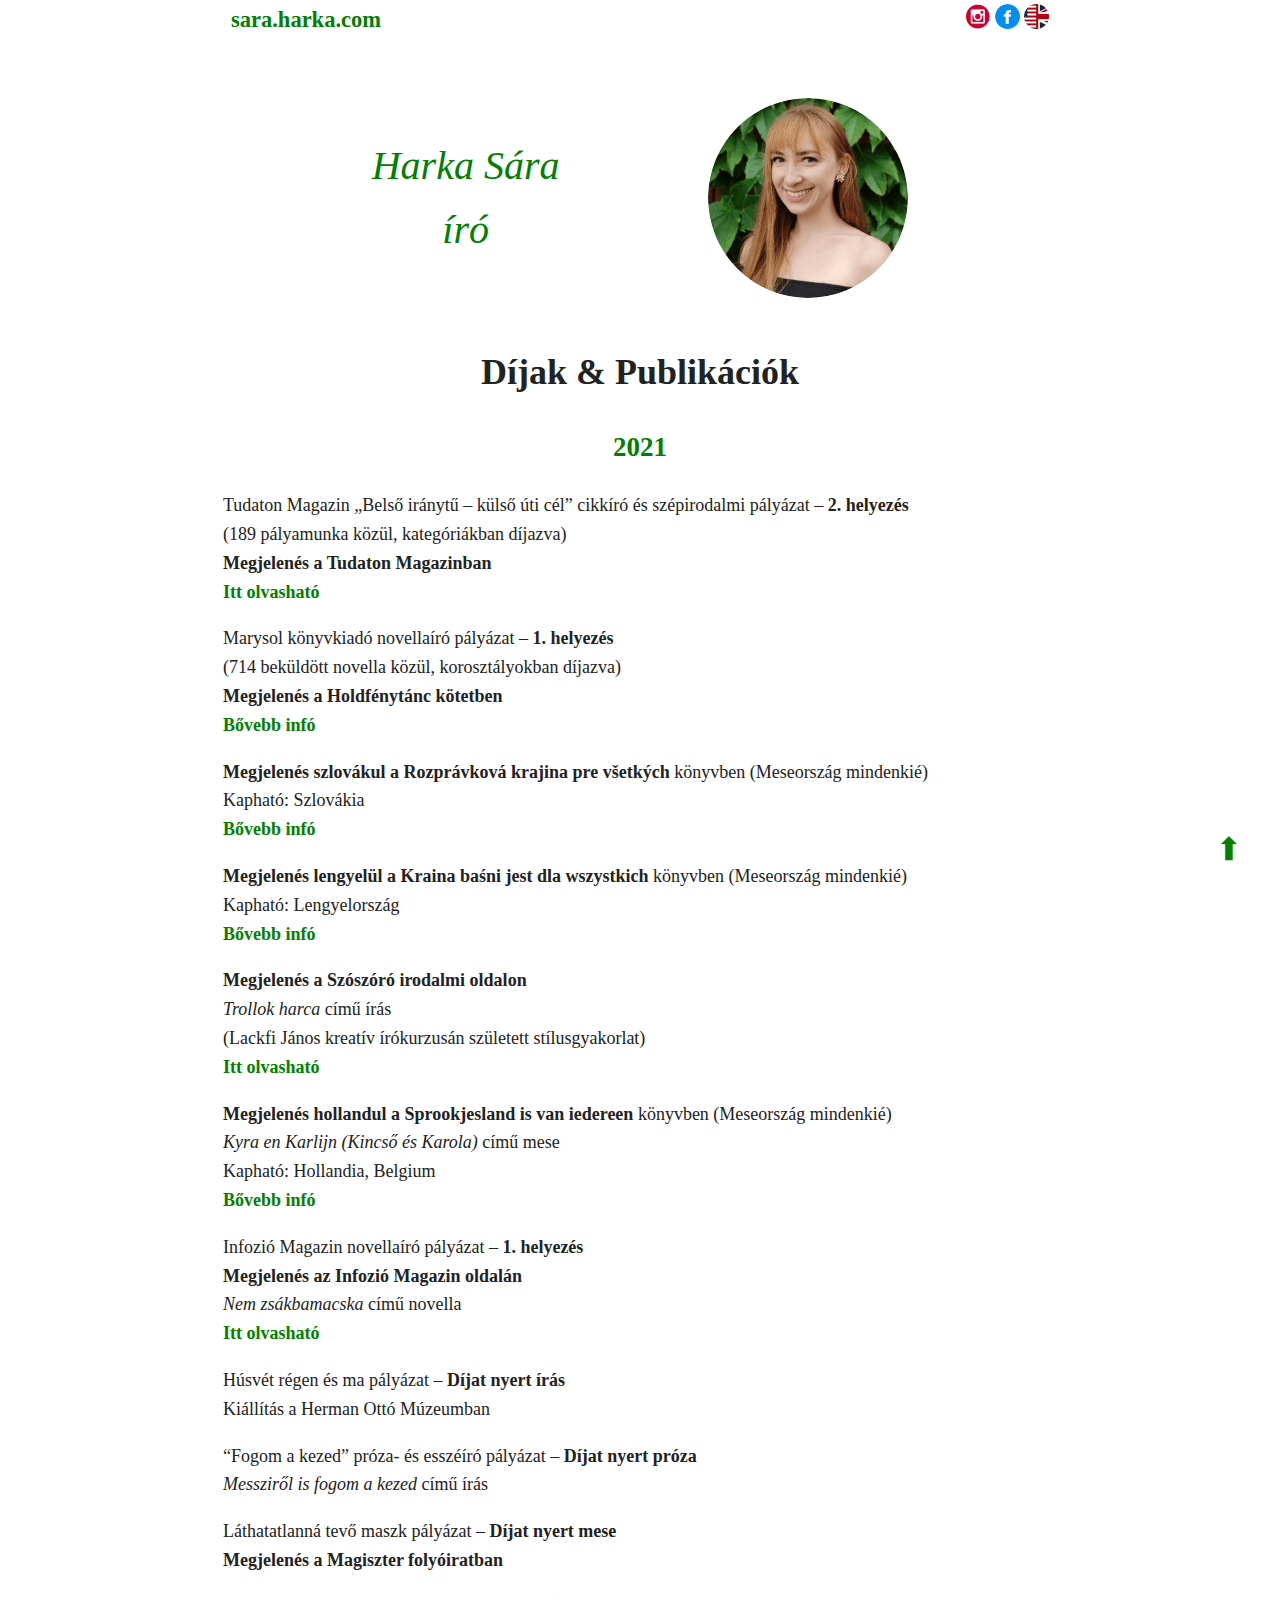
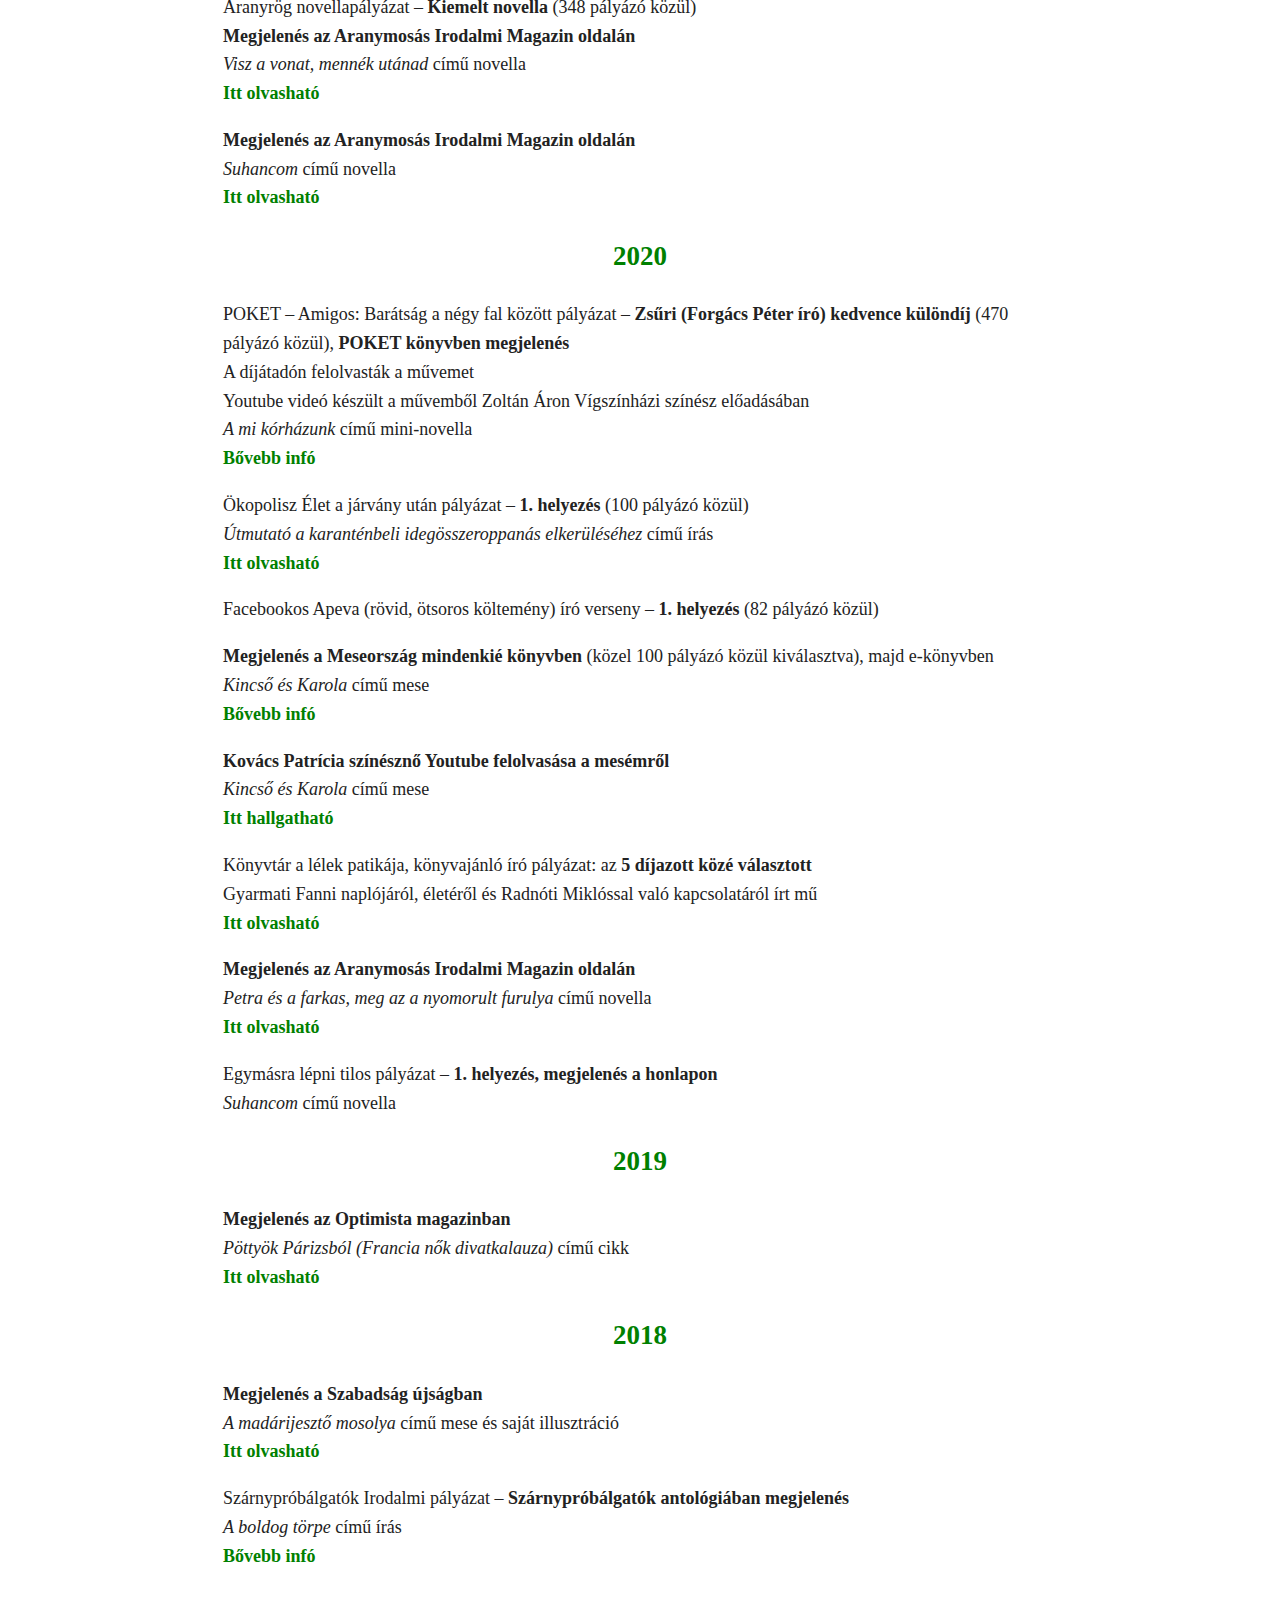
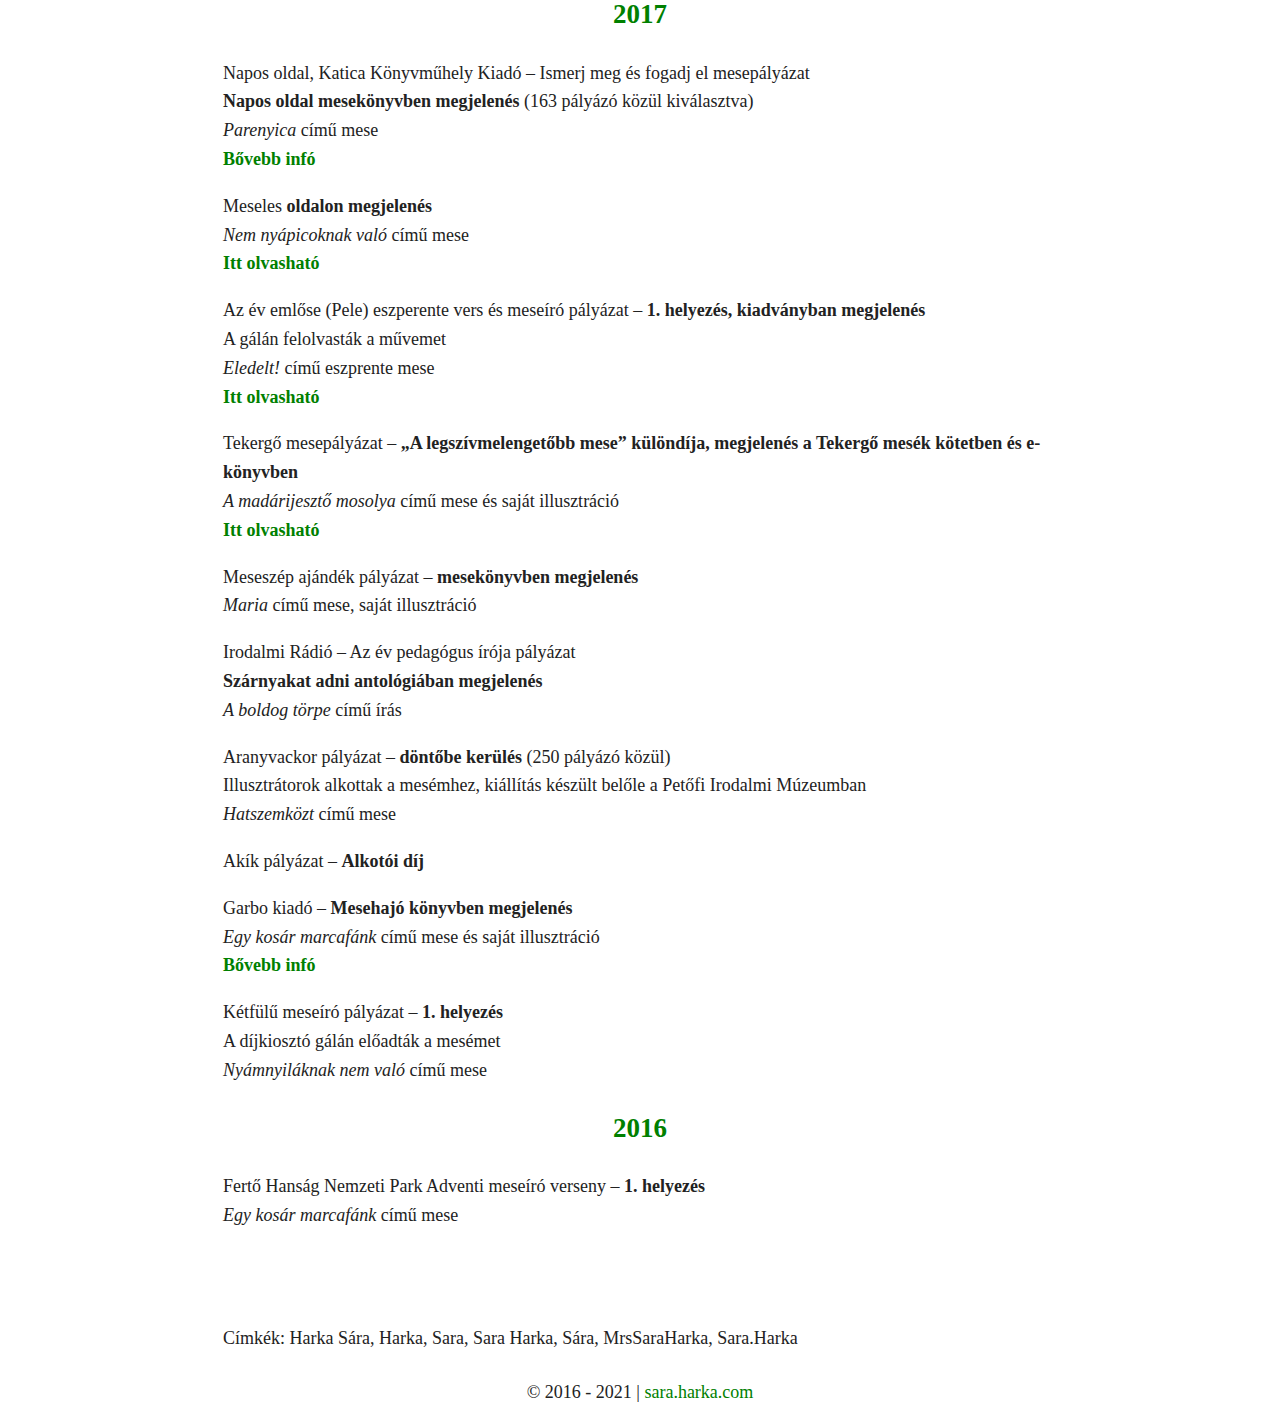
==== index.html @ 0dd26361 "Update index.html" ====
<!DOCTYPE html>
<html lang="hu" style="margin-left: calc(100vw - 100%); margin-right: 0">
  <head>
    <meta charset="UTF-8" />
    <meta http-equiv="X-UA-Compatible" content="IE=edge" />
    <meta name="viewport" content="width=device-width, initial-scale=1.0" />
    <title>Harka Sára - Eredmények | sara.harka.com</title>
    <meta name="description" content="Harka Sára | Publikációk és eredmények" />
    <meta property="og:locale" content="hu_HU" />
    <meta property="og:type" content="article" />
    <meta
      property="og:title"
      content="Harka Sára | Eredmények | sara.harka.com"
    />
    <meta
      property="og:description"
      content="Harka Sára - Díjak és publikációk"
    />
    <meta property="og:url" content="https://sara.harka.com/" />
    <meta property="og:site_name" content="sara.harka.com" />
    <meta property="og:image" content="favicon.png" />
    <link rel="icon" href="favicon.png" />

    <link rel="stylesheet" href="style.css" />
  </head>

  <body>
    <header>
      <a href="." rel="home" id="logo"> sara.harka.com </a>
      <div>
        <a
          href="https://instagram.com/Sara.Harka"
          target="_blank"
          rel="noreferrer noopener nofollow"
          ><img
            src="img/instagram.jpg"
            alt="Instagram logo"
            width="25px"
            height="25px"
            title="Instagram"
        /></a>
        <a
          href="https://facebook.com/MrsSaraHarka"
          target="_blank"
          rel="noreferrer noopener nofollow"
          ><img
            src="img/facebook.jpg"
            alt="Facebook logo"
            width="25px"
            height="25px"
            title="Facebook"
        /></a>
        <a href="en" rel="noreferrer noopener nofollow"
          ><img
            src="img/en-flag.jpg"
            alt="Change to English"
            width="25px"
            height="25px"
            title="English language"
        /></a>
      </div>
    </header>
    <br />

    <main>
      <div class="top">
        <p id="name">
          Harka Sára <br />
          író
        </p>
        <img src="favicon.png" alt="Sara Harka" width="200" height="200" />
      </div>
      <h1>Díjak & Publikációk</h1>

      <h2>2021</h2>

      <p>
        Tudaton Magazin „Belső iránytű – külső úti cél” cikkíró és szépirodalmi
        pályázat –
        <b>2. helyezés<br /></b> (189 pályamunka közül, kategóriákban díjazva)
        <br />
        <b>Megjelenés a Tudaton Magazinban</b>
        <br />
        <a
          href="https://tudaton.hu/szelektiv"
          target="_blank"
          rel="noreferrer noopener nofollow"
          ><b>Itt olvasható</b></a
        >
      </p>

      <p>
        Marysol könyvkiadó novellaíró pályázat –
        <span class="bold">1. helyezés<br /></span> (714 beküldött novella
        közül, korosztályokban díjazva)
        <br />
        <span class="bold"> Megjelenés a Holdfénytánc kötetben </span>
        <br />
        <a
          href="https://www.lira.hu/hu/konyv/szepirodalom/felnottirodalom/egyeb-
felnottirodalom/holdfenytanc"
          target="_blank"
          rel="noreferrer noopener nofollow"
          ><span class="bold">Bővebb infó</span></a
        >
      </p>

      <p>
        <span class="bold"
          >Megjelenés szlovákul a Rozprávková krajina pre všetkých</span
        >
        könyvben (Meseország mindenkié)
        <br />
        Kapható: Szlovákia
        <br /><a
          href="https://www.martinus.sk/?uItem=1257785"
          target="_blank"
          rel="noreferrer noopener nofollow"
          ><span class="bold">Bővebb infó</span></a
        >
      </p>

      <p>
        <span class="bold"
          >Megjelenés lengyelül a Kraina baśni jest dla wszystkich</span
        >
        könyvben (Meseország mindenkié)
        <br />
        Kapható: Lengyelország
        <br /><a
          href="https://wydawnictwo.krytykapolityczna.pl/kraina-basni-jest-dla-wszystkich-965"
          target="_blank"
          rel="noreferrer noopener nofollow"
          ><span class="bold">Bővebb infó</span></a
        >
      </p>

      <p>
        <span class="bold">Megjelenés a Szószóró irodalmi oldalon<br /></span
        ><i>Trollok harca</i> című írás <br />
        (Lackfi János kreatív írókurzusán született stílusgyakorlat)<br /><a
          href="https://facebook.com/194310439445254"
          target="_blank"
          rel="noreferrer noopener nofollow"
          ><span class="bold">Itt olvasható</span></a
        >
      </p>

      <p>
        <span class="bold"
          >Megjelenés hollandul a Sprookjesland is van iedereen</span
        >
        könyvben (Meseország mindenkié)
        <br />
        <i>Kyra en Karlijn (Kincső és Karola)</i> című mese
        <br />
        Kapható: Hollandia, Belgium
        <br /><a
          href="https://matanpublishers.nl/2021/09/21/bestel-sprookjesland-is-voor-iedereen-alvast"
          target="_blank"
          rel="noreferrer noopener nofollow"
          ><span class="bold">Bővebb infó</span></a
        >
      </p>

      <p>
        Infozió Magazin novellaíró pályázat –
        <span class="bold">1. helyezés</span><br /><span class="bold">
          Megjelenés az Infozió Magazin oldalán</span
        >
        <br /><i>Nem zsákbamacska</i> című novella<br /><a
          href="https://infozio.wordpress.com/2021/06/11/nem-zsakbamacska/amp/"
          target="_blank"
          rel="noreferrer noopener nofollow"
          ><b>Itt olvasható</b></a
        >
      </p>

      <p>
        Húsvét régen és ma pályázat –
        <span class="bold">Díjat nyert írás</span><br />Kiállítás a Herman Ottó
        Múzeumban
      </p>

      <p>
        &#8220;Fogom a kezed&#8221; próza- és esszéíró pályázat –
        <span class="bold">Díjat nyert</span> <span class="bold">próza</span
        ><br /><i>Messziről is fogom a kezed</i> című írás
      </p>

      <p>
        Láthatatlanná tevő maszk pályázat –
        <span class="bold">
          Díjat nyert mese<br />Megjelenés a Magiszter folyóiratban</span
        >
      </p>

      <p>
        Aranyrög novellapályázat – <span class="bold">Kiemelt novella</span>
        (348 pályázó közül)<br /><span class="bold">
          Megjelenés az Aranymosás Irodalmi Magazin oldalán<br /> </span
        ><i>Visz a vonat, mennék utánad</i> című novella<br /><a
          href="http://aranymosas.konyvmolykepzo.hu/harka-sara-visz-a-vonat-mennek-utanad-13470.html#content"
          target="_blank"
          rel="noreferrer noopener nofollow"
          ><span class="bold">Itt olvasható</span></a
        >
      </p>

      <p>
        <span class="bold"
          >Megjelenés az Aranymosás Irodalmi Magazin oldalán<br /></span
        ><i>Suhancom</i> című novella<br /><a
          href="http://aranymosas.konyvmolykepzo.hu/harka-sara-suhancom-13204.html#content"
          target="_blank"
          rel="noreferrer noopener nofollow"
          ><span class="bold">Itt olvasható</span></a
        >
      </p>

      <h2>2020</h2>

      <p>
        POKET – Amigos: Barátság a négy fal között pályázat –
        <span class="bold">Zsűri (Forgács Péter író) kedvence különdíj </span
        >(470 pályázó közül),
        <span class="bold">POKET könyvben megjelenés<br /></span>A díjátadón
        felolvasták a művemet<br />Youtube videó készült a művemből Zoltán Áron
        Vígszínházi színész előadásában<br /><i>A mi kórházunk</i> című
        mini-novella<br /><span class="bold">
          <a
            href="https://poketonline.hu/#book-51"
            target="_blank"
            rel="noreferrer noopener nofollow"
            >Bővebb infó</a
          ></span
        >
      </p>

      <p>
        Ökopolisz Élet a járvány után pályázat –
        <span class="bold">1. helyezés</span> (100 pályázó közül)<span
          class="bold"
          ><br /></span
        ><i>Útmutató a karanténbeli idegösszeroppanás elkerüléséhez</i> című
        írás<br /><a
          href="utmutato-karanten-idegosszeroppanas-elkerules"
          target="_blank"
          ><span class="bold">Itt olvasható</span></a
        >
      </p>

      <p>
        Facebookos Apeva (rövid, ötsoros költemény) író verseny –<span
          class="bold"
        >
          1. helyezés</span
        >
        (82 pályázó közül)
      </p>

      <p>
        <span class="bold"> Megjelenés a Meseország mindenkié könyvben </span>
        (közel 100 pályázó közül kiválasztva), majd e-könyvben<br /><i
          >Kincső és Karola</i
        >
        című mese<br /><a
          href="https://olvassbele.com/2020/09/29/meseorszag-mindenkie-reszlet/amp/"
          target="_blank"
          rel="noreferrer noopener nofollow"
          ><span class="bold">Bővebb infó</span></a
        >
      </p>

      <p>
        <span class="bold">
          Kovács Patrícia színésznő Youtube felolvasása a mesémről<br /></span
        ><i>Kincső és Karola</i> című mese<br /><a
          href="https://youtube.com/watch?t=4&amp;v=NZ8Z0Yw49us&amp;feature=youtu.be"
          target="_blank"
          rel="noreferrer noopener nofollow"
          ><span class="bold">Itt hallgatható</span></a
        >
      </p>

      <p>
        Könyvtár a lélek patikája, könyvajánló író pályázat: az<span
          class="bold"
        >
          5 díjazott közé választott<br /></span
        >Gyarmati Fanni naplójáról, életéről és Radnóti Miklóssal való
        kapcsolatáról írt mű<br /><a
          href="radnoti-miklos-gyarmati-fanni"
          target="_blank"
          ><span class="bold">Itt olvasható</span></a
        >
      </p>

      <p>
        <span class="bold"
          >Megjelenés az Aranymosás Irodalmi Magazin oldalán<br /></span
        ><i>Petra és a farkas, meg az a nyomorult furulya</i> című novella<br /><a
          href="http://aranymosas.konyvmolykepzo.hu/harka-sara-petra-es-a-farkas-meg-az-a-nyomorult-furulya-13072.html#content"
          target="_blank"
          rel="noreferrer noopener nofollow"
          ><span class="bold">Itt olvasható</span></a
        >
      </p>

      <p>
        Egymásra lépni tilos pályázat –
        <span class="bold">1. helyezés, megjelenés a honlapon</span><br /><i
          >Suhancom</i
        >
        című novella
      </p>

      <h2>2019</h2>

      <p>
        <span class="bold">Megjelenés az Optimista magazinban</span><br /><i
          >Pöttyök Párizsból (Francia nők divatkalauza)</i
        >
        című cikk<br />
        <span class="bold">
          <a
            href="http://optimistamagazin.hu/post/pottyok-parizsbol_51"
            target="_blank"
            rel="noreferrer noopener nofollow"
            >Itt olvasható</a
          ></span
        >
      </p>

      <h2>2018</h2>

      <p>
        <span class="bold">Megjelenés a Szabadság újságban</span><br /><i
          >A madárijesztő mosolya</i
        >
        című mese és saját illusztráció&nbsp;<br /><a
          href="http://szabadsag.ro/-/harka-sara-a-madarijeszto-mosolya#p_p_id_szabadsagnamedayportlet_WAR_szabadsagnamedayportlet_"
          target="_blank"
          rel="noreferrer noopener nofollow"
          ><span class="bold">Itt olvasható</span></a
        >
      </p>

      <p>
        Szárnypróbálgatók Irodalmi pályázat –
        <span class="bold">Szárnypróbálgatók antológiában megjelenés</span
        ><br /><i>A boldog törpe</i> című írás<br /><a
          href="https://libri.hu/konyv/szarnyprobalgatok-2018--1.html#product-page-header"
          target="_blank"
          rel="noreferrer noopener nofollow"
          ><span class="bold">Bővebb infó</span></a
        >
      </p>

      <h2>2017</h2>

      <p>
        Napos oldal, Katica Könyvműhely Kiadó – Ismerj meg és fogadj el
        mesepályázat<br /><span class="bold"
          >Napos oldal mesekönyvben megjelenés </span
        >(163 pályázó közül kiválasztva)<br /><i>Parenyica</i> című mese<br /><a
          href="https://libri.hu/konyv/napos-mesek.html#product-page-header"
          target="_blank"
          rel="noreferrer noopener nofollow"
          ><span class="bold">Bővebb infó</span></a
        >
      </p>

      <p>
        Meseles <span class="bold">oldalon megjelenés</span><br /><i
          >Nem nyápicoknak való</i
        >
        című mese<br /><a
          href="https://meseles.hu/mese/harka-sara-nem-nyapicoknak-valo/#main-area"
          target="_blank"
          rel="noreferrer noopener nofollow"
          ><span class="bold">Itt olvasható</span></a
        >
      </p>

      <p>
        Az év emlőse (Pele) eszperente vers és meseíró pályázat –
        <span class="bold">1. helyezés, kiadványban megjelenés</span><br />A
        gálán felolvasták a művemet<br /><i>Eledelt!</i> című eszprente mese<br /><a
          href="eledelt-eszperente-pele-mese"
          target="_blank"
          ><span class="bold">Itt olvasható</span></a
        >
      </p>

      <p>
        Tekergő mesepályázat –
        <span class="bold">
          „A legszívmelengetőbb mese” különdíja, megjelenés a Tekergő mesék
          kötetben és e-könyvben</span
        ><br /><i>A madárijesztő mosolya</i> című mese és saját illusztráció<br /><a
          href="https://tekergomeseosveny.hu/2017/09/30/harka-sara-a-madarijeszto-mosolya/"
          target="_blank"
          rel="noreferrer noopener nofollow"
          ><span class="bold">Itt olvasható</span></a
        >
      </p>

      <p>
        Meseszép ajándék pályázat –
        <span class="bold">mesekönyvben megjelenés<br /></span><i>Maria</i> című
        mese, saját illusztráció
      </p>

      <p>
        Irodalmi Rádió – Az év pedagógus írója pályázat<br />
        <span class="bold">Szárnyakat adni antológiában megjelenés</span
        ><br /><i>A boldog törpe</i> című írás
      </p>

      <p>
        Aranyvackor pályázat – <span class="bold">döntőbe kerülés</span> (250
        pályázó közül)<br />Illusztrátorok alkottak a mesémhez, kiállítás
        készült belőle a Petőfi Irodalmi Múzeumban<br /><i>Hatszemközt</i>
        című mese
      </p>

      <p>Akík pályázat – <span class="bold">Alkotói díj</span></p>

      <p>
        Garbo kiadó – <span class="bold">Mesehajó könyvben megjelenés</span
        ><br /><i>Egy kosár marcafánk</i> című mese és saját illusztráció<br /><a
          href="https://bookline.hu/product/home.action?_v=Kovacs_Barbara_szerk_Mesehajo_Mese&amp;type=20&amp;id=3878849"
          target="_blank"
          rel="noreferrer noopener nofollow"
          ><span class="bold">Bővebb infó</span></a
        >
      </p>

      <p>
        Kétfülű meseíró pályázat – <span class="bold">1. helyezés</span><br />A
        díjkiosztó gálán előadták a mesémet<br /><i>Nyámnyiláknak nem való</i>
        című mese
      </p>

      <h2>2016</h2>

      <p class="has-text-align-left">
        Fertő Hanság Nemzeti Park Adventi meseíró verseny –
        <span class="bold">1. helyezés</span><br /><i>Egy kosár marcafánk</i>
        című mese
      </p>

      <br />

      <p>
        <br />
        Címkék: Harka Sára, Harka, Sara, Sara Harka, Sára, MrsSaraHarka,
        Sara.Harka
      </p>
    </main>

    <footer>
      © 2016 - 2021 | <a href=".">sara.harka.com</a>
      <a href="#" id="goToTop" alt="Oldal teteje" title="Oldal teteje"
        >&#x27A1;</a
      >
    </footer>
  </body>
</html>
---- style.css ----
body {
  margin: 1px auto;
  max-width: 850px;
  line-height: 1.6;
  font-size: 18px;
  color: #222;
  padding: 0 1px;
}

a,
a:visited {
  color: green;
  text-decoration: none;
}

a:hover,
a:focus,
a:active {
  color: #19b900;
}

h1 {
  text-align: center;
  font-weight: bold;
}

h2,
h3,
h4 {
  text-align: center;
  color: green;
  /* padding: 2em; */
}

img {
  border-radius: 50%;
}

#logo {
  color: green;
  font-weight: bold;
  font-size: 1.25em;
  text-align: center;
}

.top {
  display: flex;
  justify-content: space-evenly;
  flex-wrap: wrap;
  align-items: center;
  padding: 1em 0;
  font-style: italic;
}

header {
  display: flex;
  justify-content: space-between;
  flex-wrap: wrap;
  align-items: flex-end;
  justify-items: center;
  padding: 1px 1rem;
}

#name {
  font-weight: normal;
  font-size: 40px;
  color: green;
  text-align: center;
}

main {
  padding: 0.5rem;
}

footer {
  text-align: center;
}

.bold {
  font-weight: bold;
}

#goToTop {
  position: fixed;
  font-size: 2rem;
  bottom: 2vw;
  right: 3vw;
  text-decoration: none;
  transform: rotate(-90deg);
  color: green;
  transition: all 0.2s ease-in-out;
}

#goToTop:hover {
  transform: scale(1.5) rotate(-90deg);
}
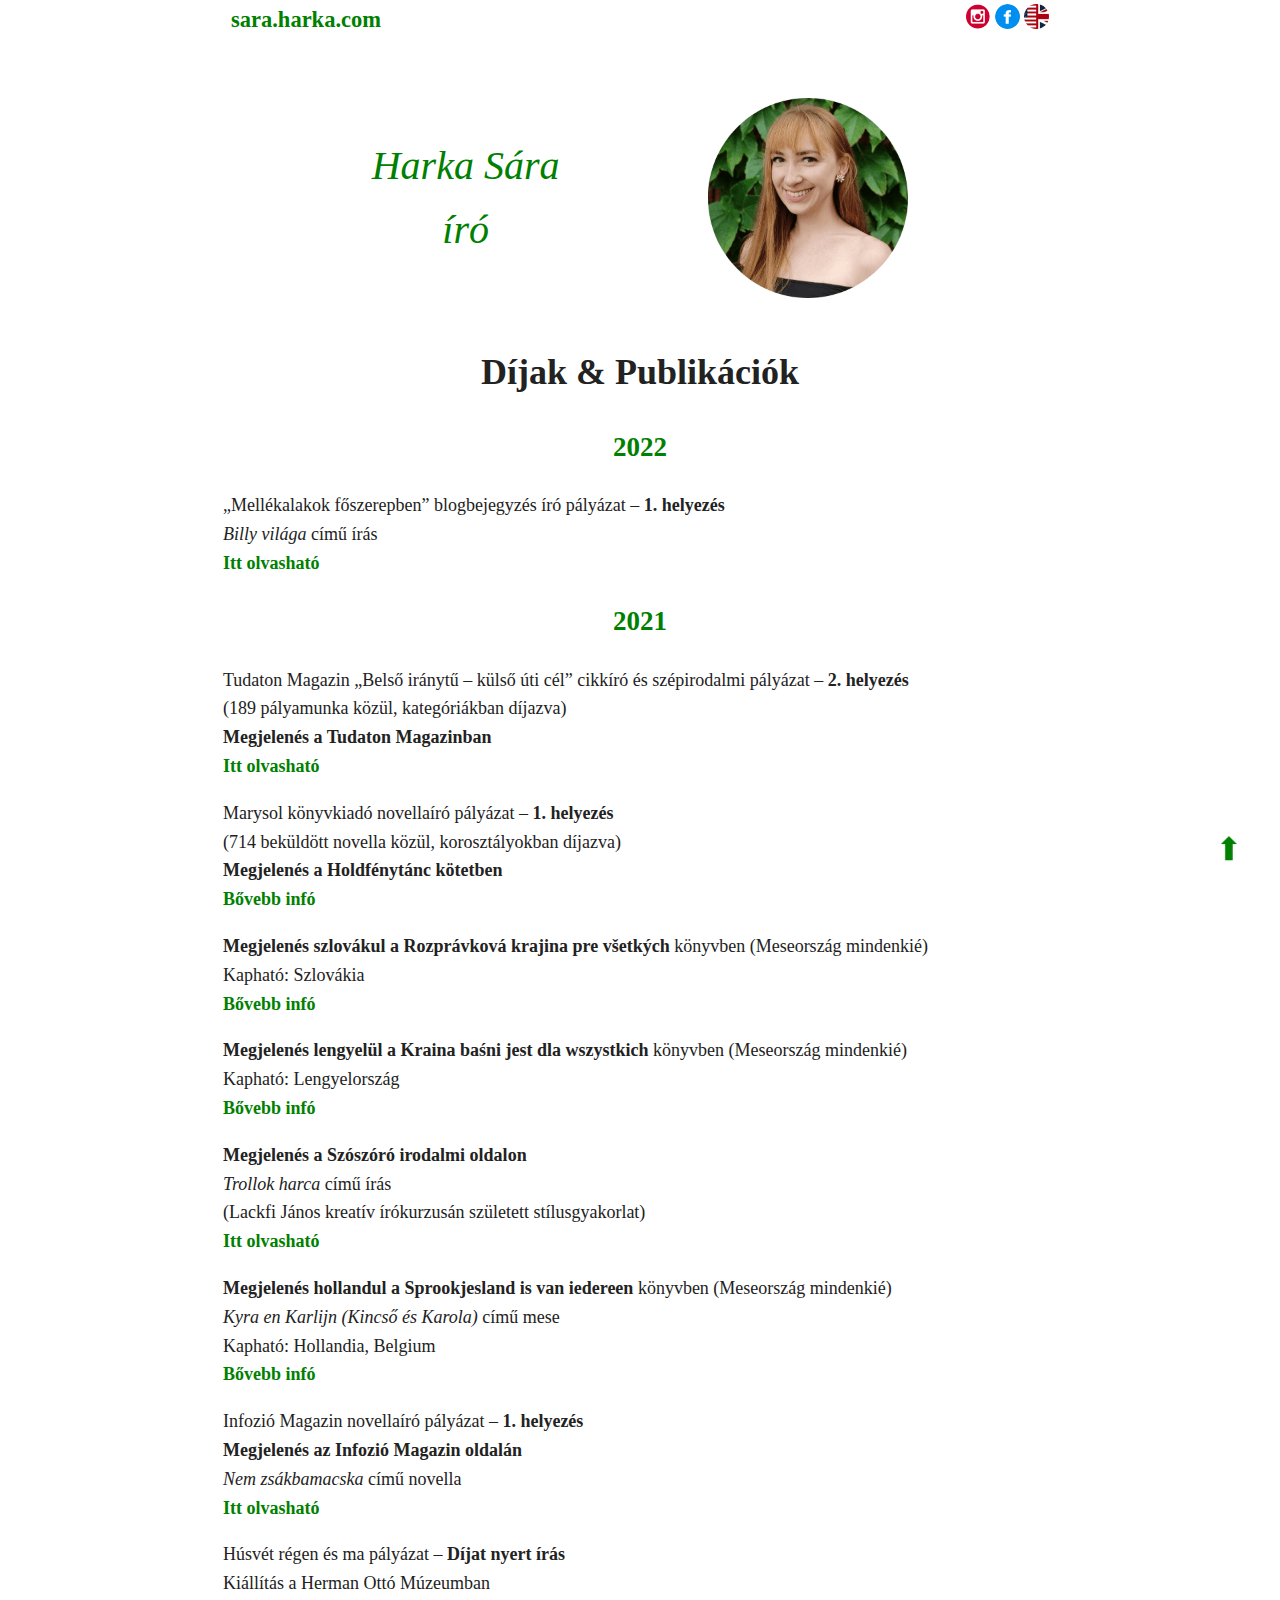
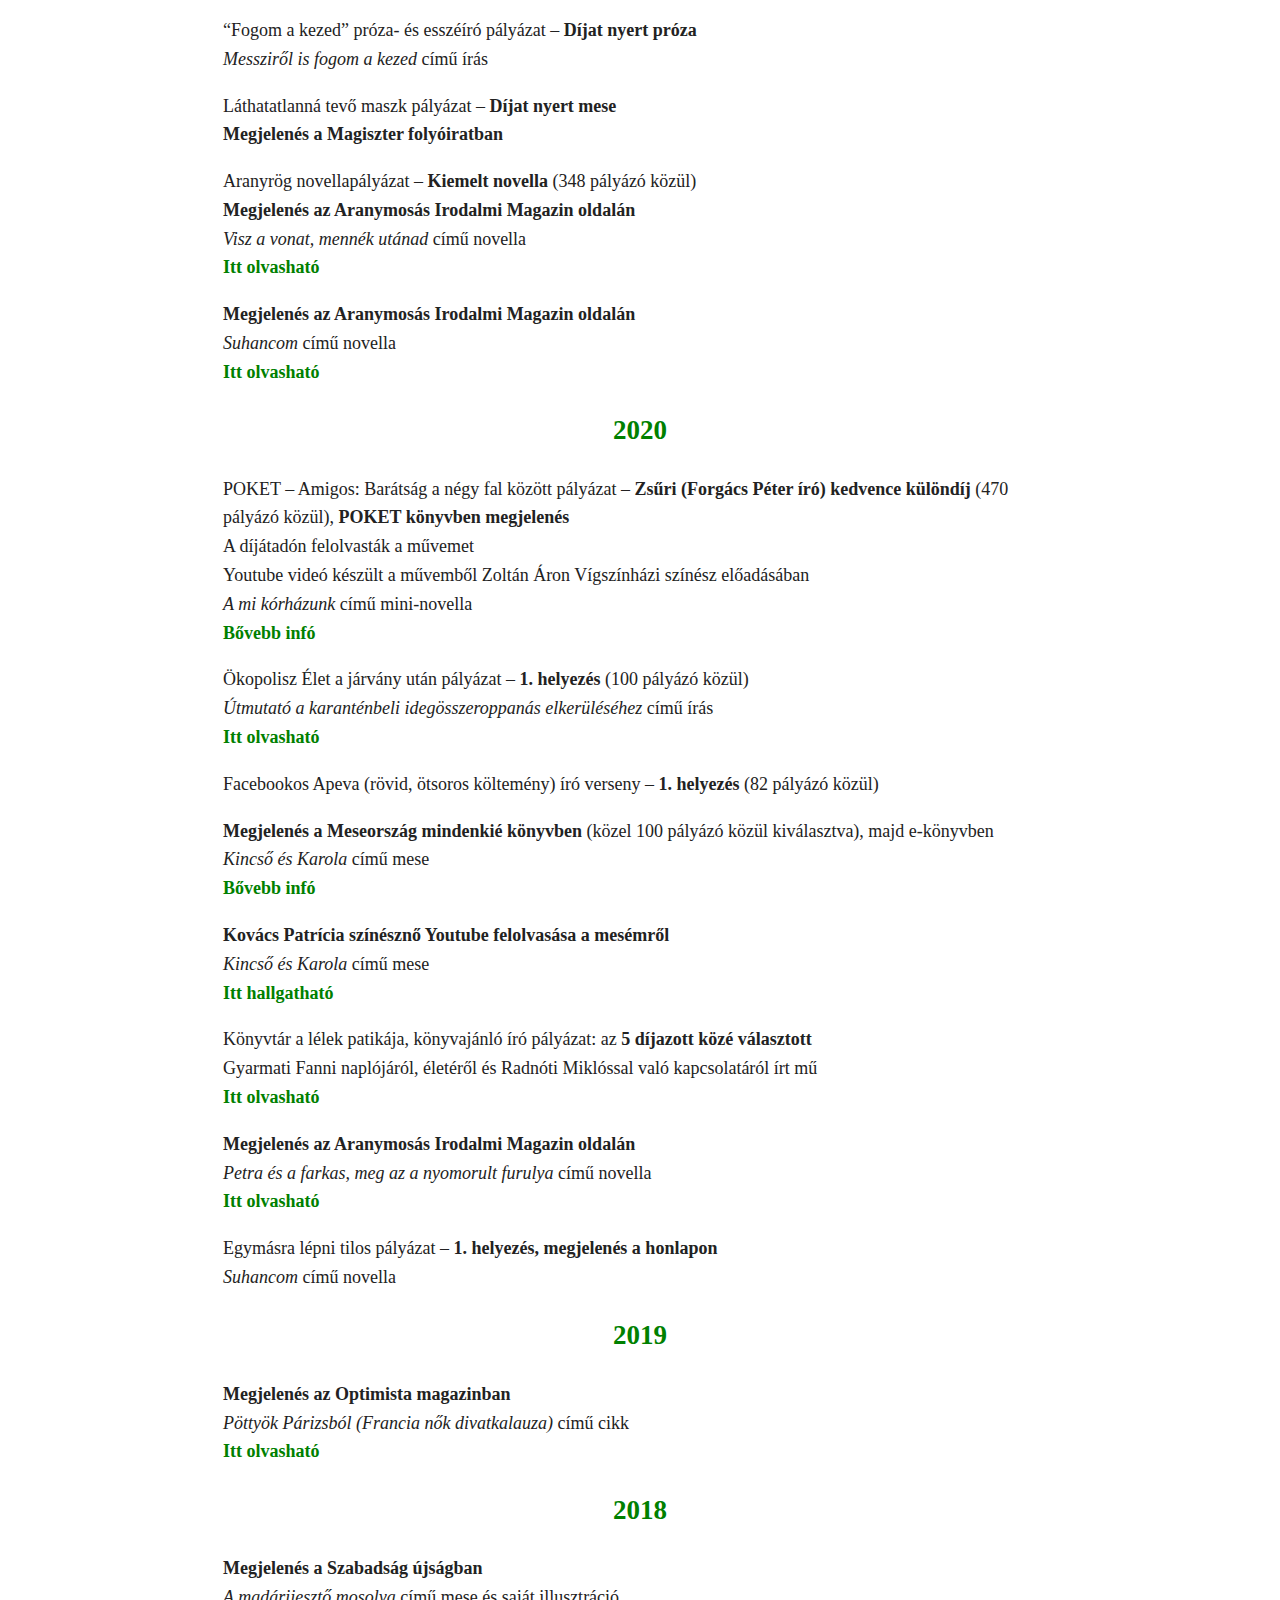
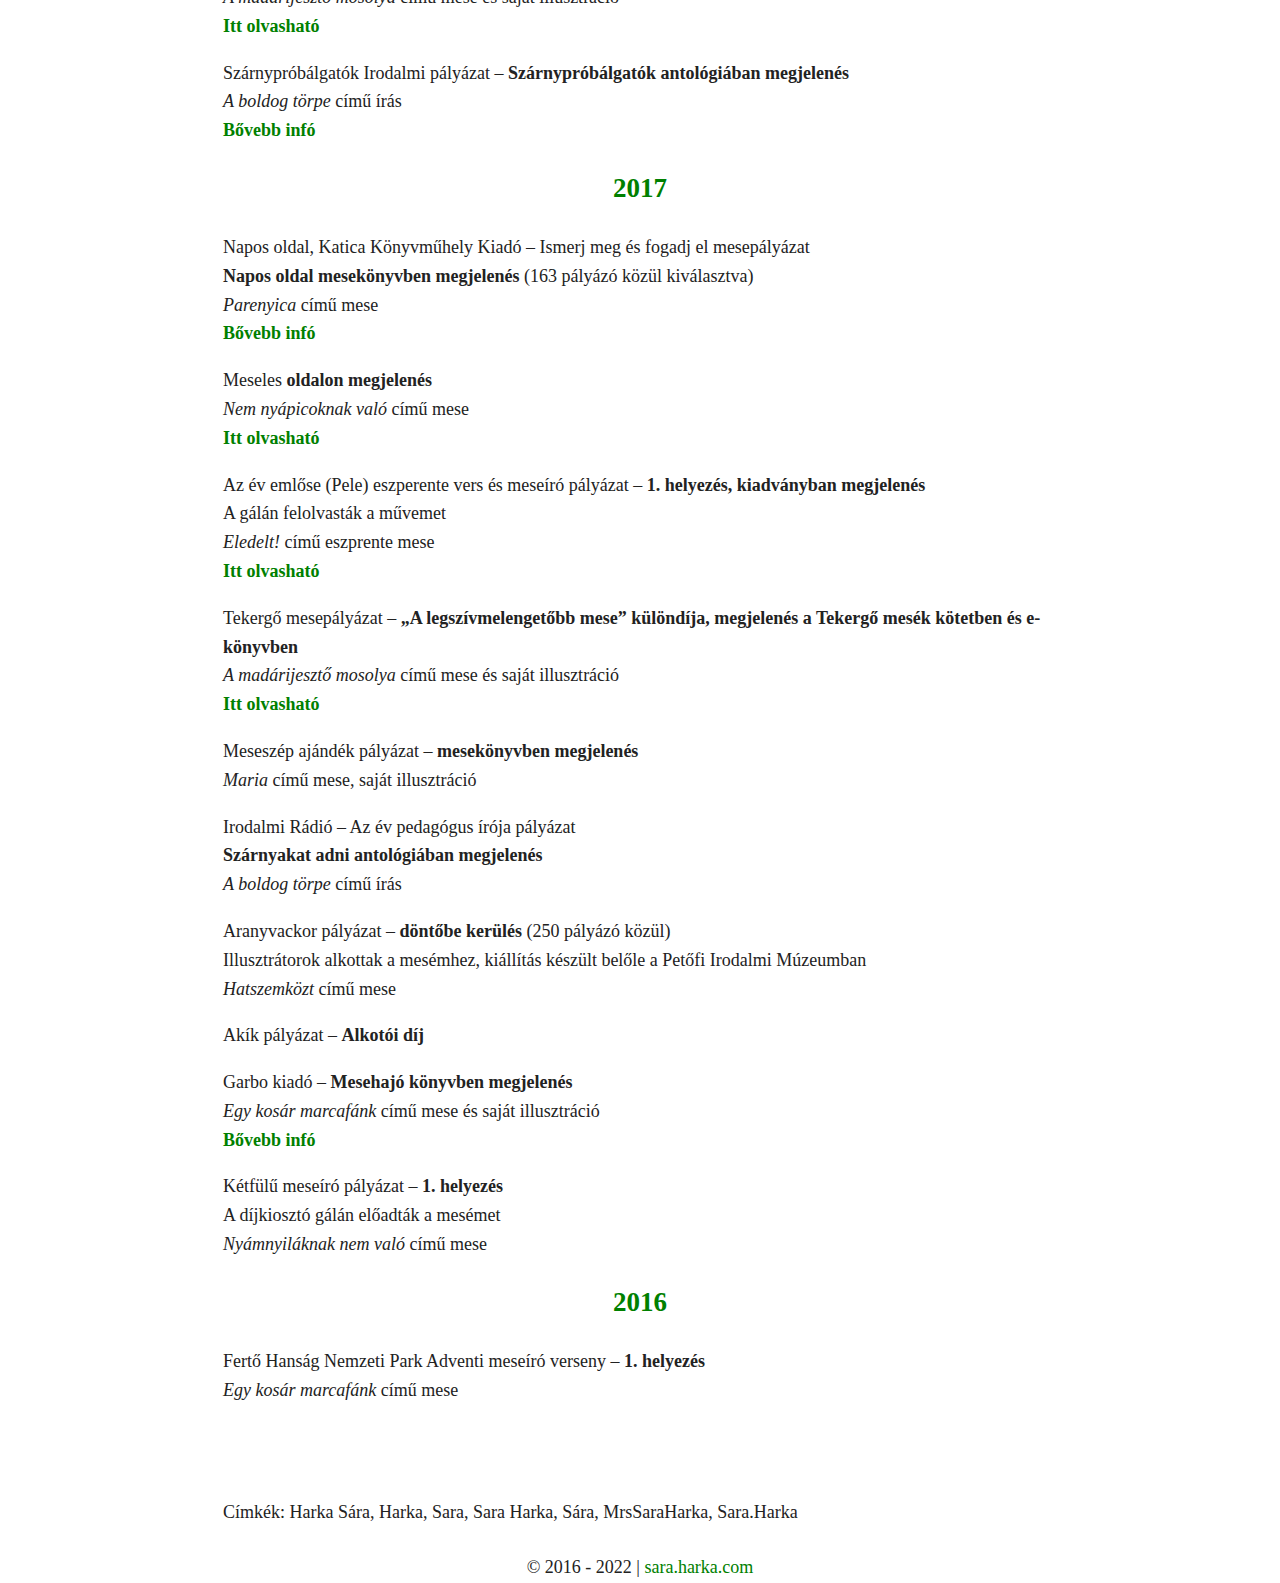
==== commit 5c4ac1ab: "Add new entry" ====
--- a/index.html
+++ b/index.html
@@ -1,5 +1,5 @@
 <!DOCTYPE html>
-<html lang="hu" style="margin-left: calc(100vw - 100%); margin-right: 0">
+<html lang="hu">
   <head>
     <meta charset="UTF-8" />
     <meta http-equiv="X-UA-Compatible" content="IE=edge" />
@@ -40,7 +40,7 @@
             title="Instagram"
         /></a>
         <a
-          href="https://facebook.com/MrsSaraHarka"
+          href="https://www.facebook.com/Harka.Sara"
           target="_blank"
           rel="noreferrer noopener nofollow"
           ><img
@@ -72,6 +72,16 @@
       </div>
       <h1>Díjak & Publikációk</h1>
 
+      <h2>2022</h2>
+
+      <p>
+        „Mellékalakok főszerepben” blogbejegyzés író pályázat –
+        <b>1. helyezés<br /></b> <i>Billy világa</i> című írás <br />
+        <a href="billy-vilaga-csillagpor" target="_blank"
+          ><b>Itt olvasható</b></a
+        >
+      </p>
+
       <h2>2021</h2>
 
       <p>
@@ -461,7 +471,7 @@
     </main>
 
     <footer>
-      © 2016 - 2021 | <a href=".">sara.harka.com</a>
+      © 2016 - 2022 | <a href=".">sara.harka.com</a>
       <a href="#" id="goToTop" alt="Oldal teteje" title="Oldal teteje"
         >&#x27A1;</a
       >
--- a/style.css
+++ b/style.css
@@ -1,3 +1,8 @@
+html {
+  margin-left: calc(100vw - 100%);
+  margin-right: 0;
+}
+
 body {
   margin: 1px auto;
   max-width: 850px;
@@ -5,6 +10,10 @@
   font-size: 18px;
   color: #222;
   padding: 0 1px;
+}
+
+.post p {
+  text-indent: 2em;
 }
 
 a,
@@ -32,7 +41,7 @@
   /* padding: 2em; */
 }
 
-img {
+header img {
   border-radius: 50%;
 }
 
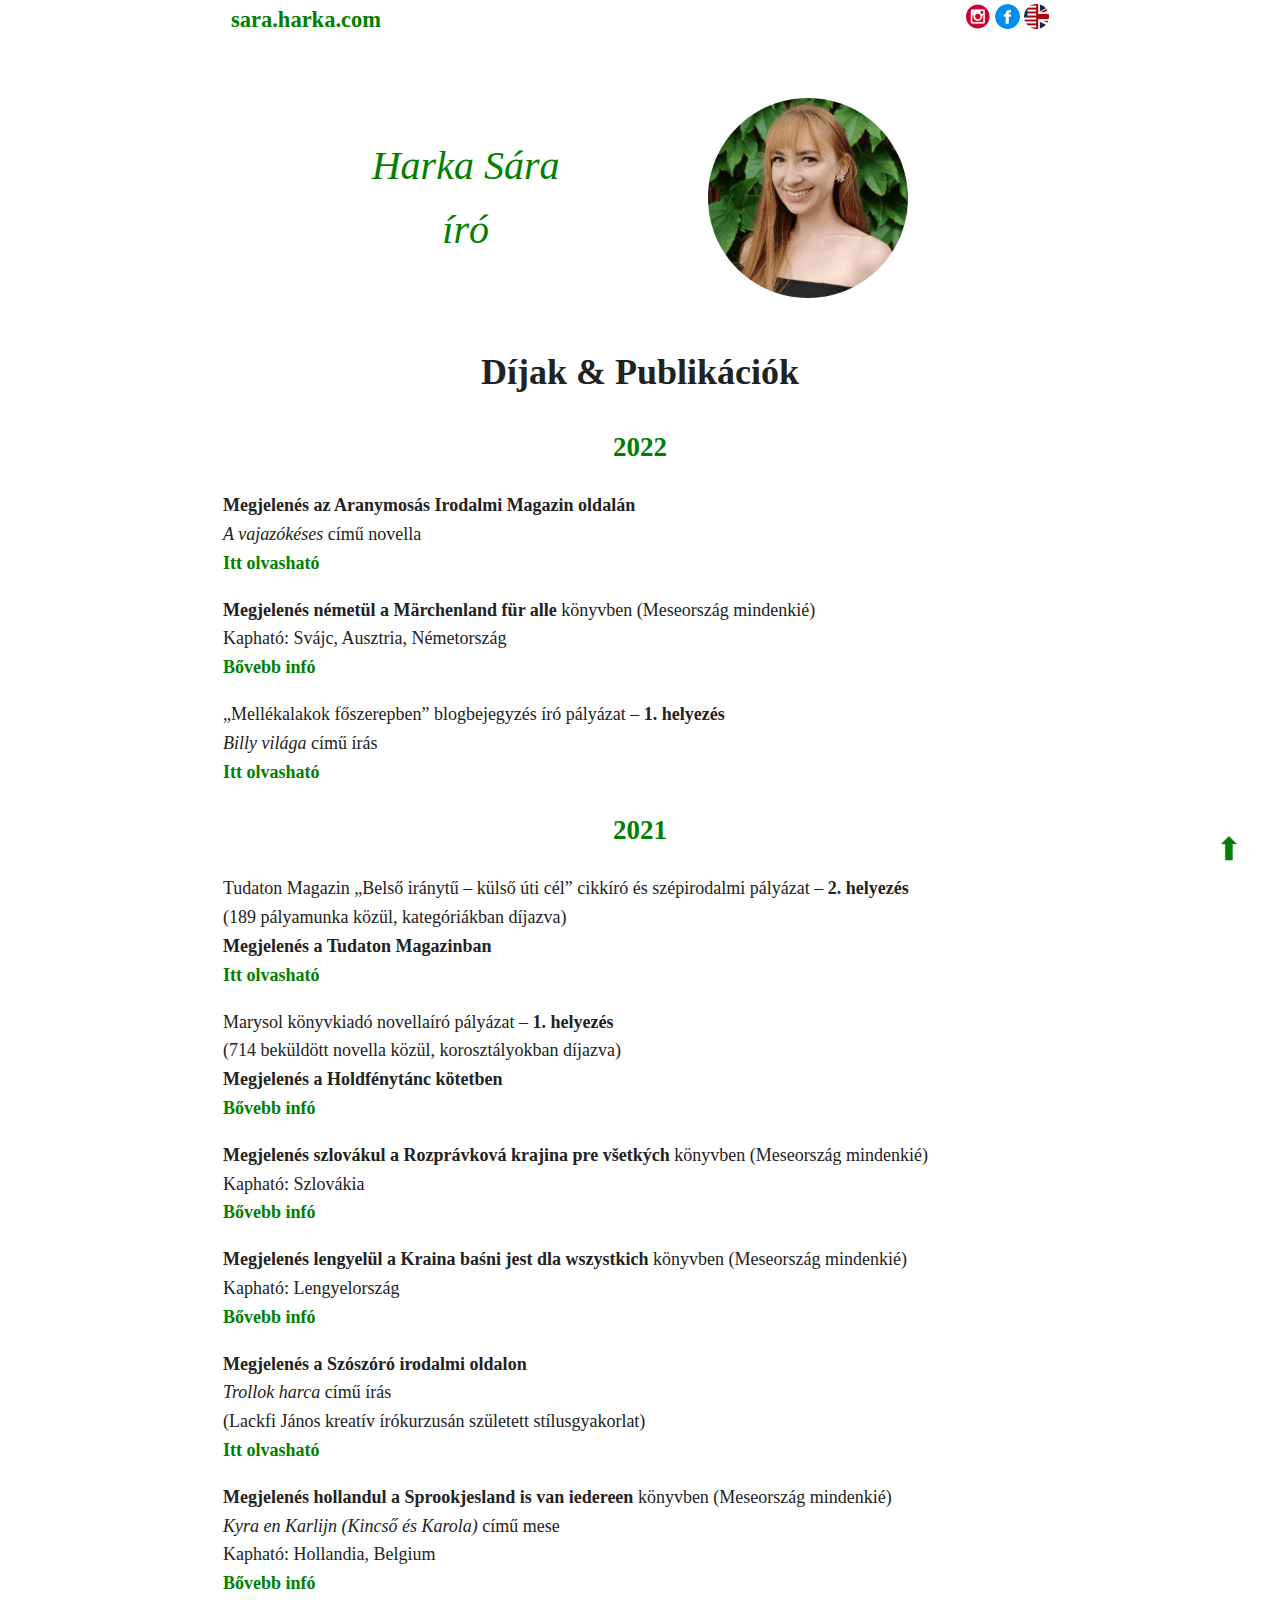
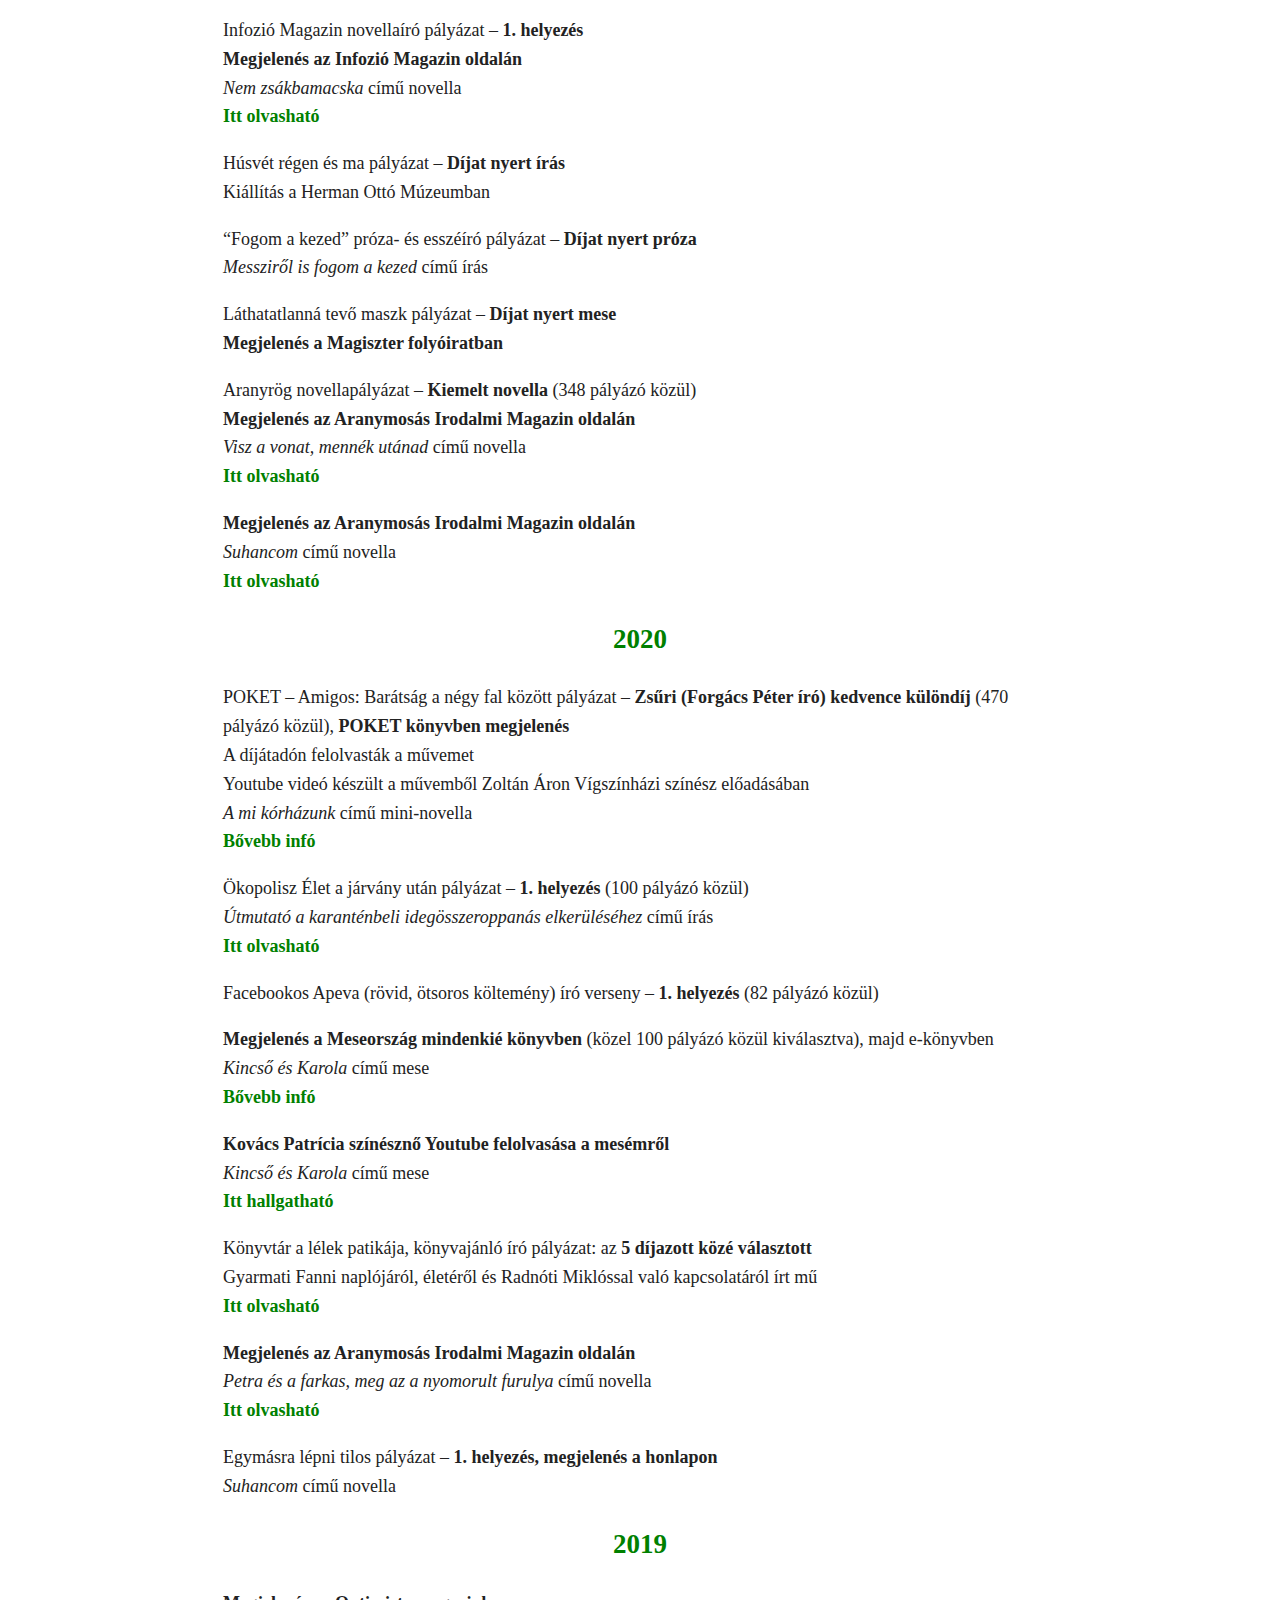
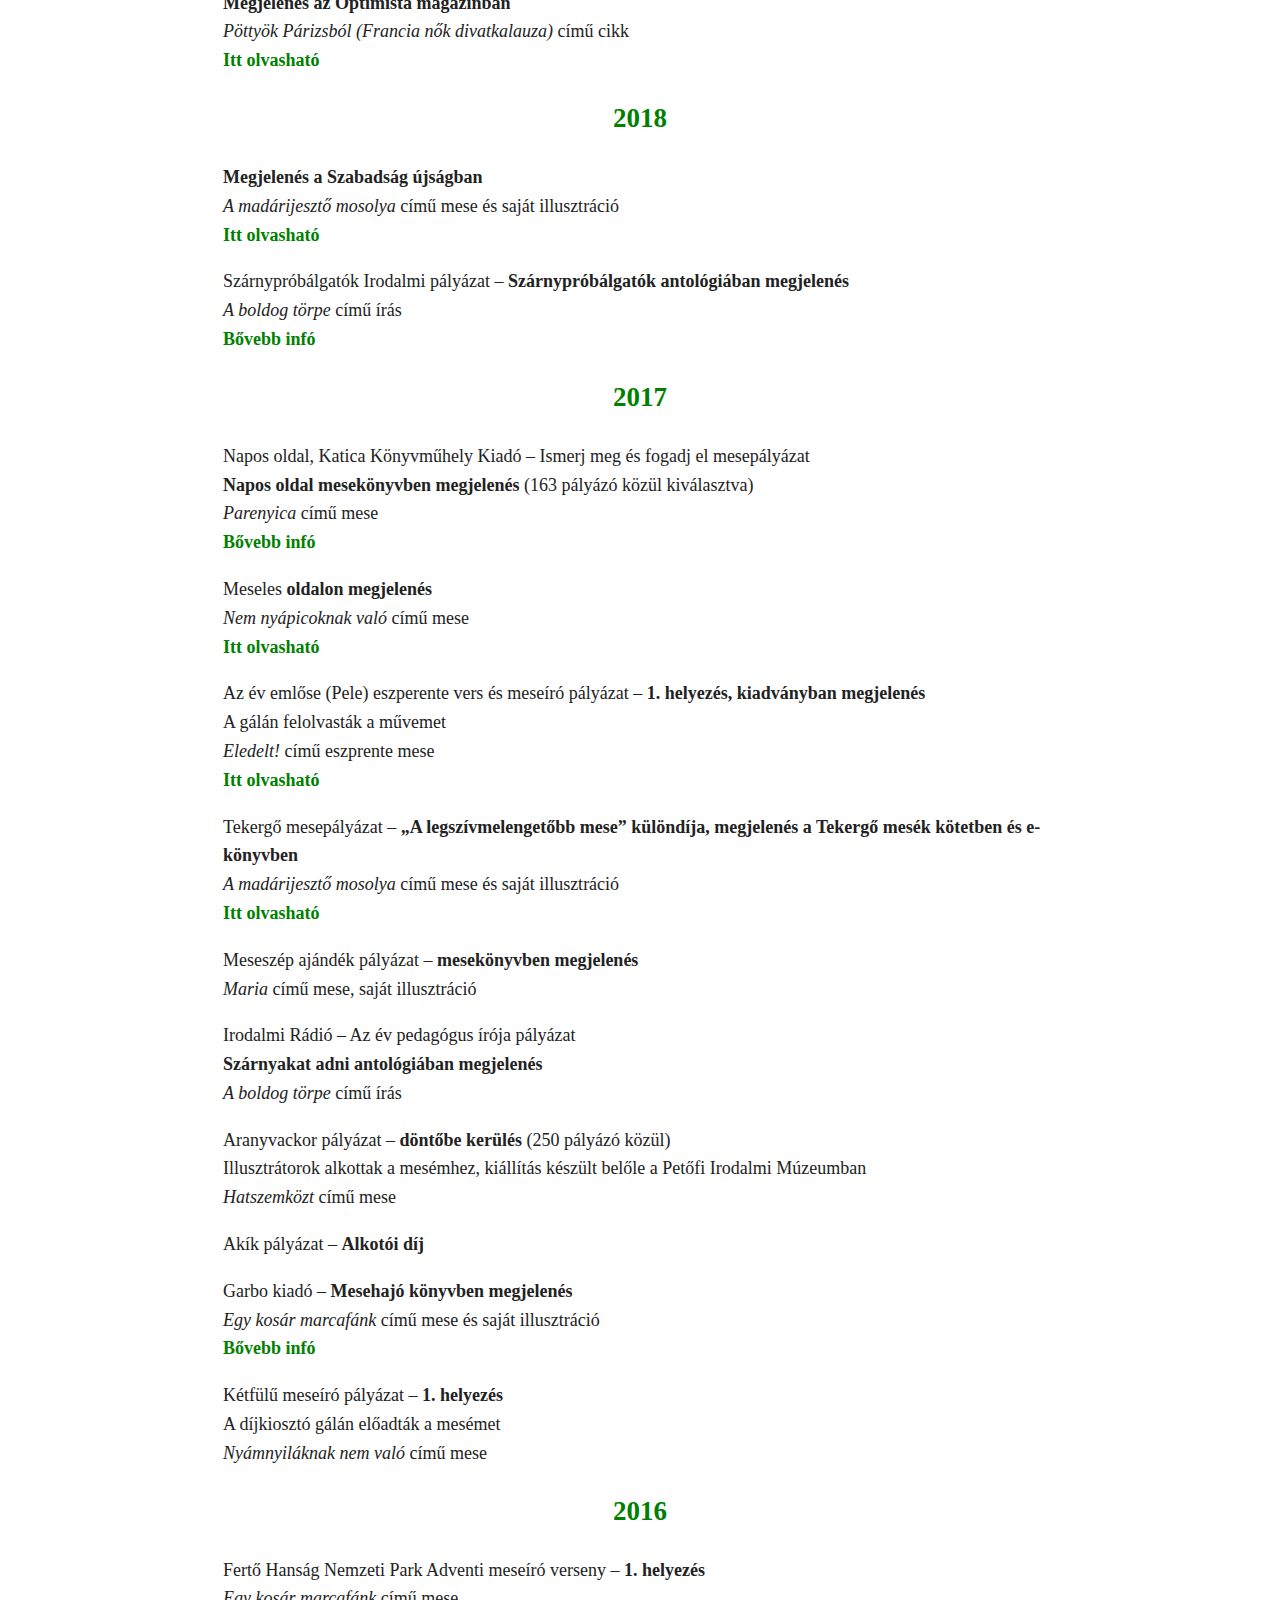
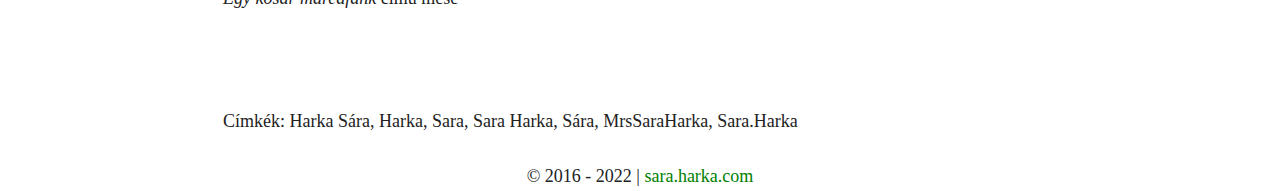
==== commit 93c715ed: "Update index.html" ====
--- a/index.html
+++ b/index.html
@@ -75,6 +75,30 @@
       <h2>2022</h2>
 
       <p>
+        <span class="bold"
+          >Megjelenés az Aranymosás Irodalmi Magazin oldalán<br /></span
+        ><i>A vajazókéses</i> című novella<br /><a
+          href="https://aranymosas.konyvmolykepzo.hu/harka-sara-a-vajazokeses-14218.html#content"
+          target="_blank"
+          rel="noreferrer noopener nofollow"
+          ><span class="bold">Itt olvasható</span></a
+        >
+      </p>
+
+      <p>
+        <span class="bold">Megjelenés németül a Märchenland für alle</span>
+        könyvben (Meseország mindenkié)
+        <br />
+        Kapható: Svájc, Ausztria, Németország
+        <br /><a
+          href="https://shop.stern.de/de_DE/stern-produkte/buecher/maerchenland-fuer-alle/2070386.html"
+          target="_blank"
+          rel="noreferrer noopener nofollow"
+          ><span class="bold">Bővebb infó</span></a
+        >
+      </p>
+
+      <p>
         „Mellékalakok főszerepben” blogbejegyzés író pályázat –
         <b>1. helyezés<br /></b> <i>Billy világa</i> című írás <br />
         <a href="billy-vilaga-csillagpor" target="_blank"
@@ -210,7 +234,7 @@
         (348 pályázó közül)<br /><span class="bold">
           Megjelenés az Aranymosás Irodalmi Magazin oldalán<br /> </span
         ><i>Visz a vonat, mennék utánad</i> című novella<br /><a
-          href="http://aranymosas.konyvmolykepzo.hu/harka-sara-visz-a-vonat-mennek-utanad-13470.html#content"
+          href="https://aranymosas.konyvmolykepzo.hu/harka-sara-visz-a-vonat-mennek-utanad-13470.html#content"
           target="_blank"
           rel="noreferrer noopener nofollow"
           ><span class="bold">Itt olvasható</span></a
@@ -221,7 +245,7 @@
         <span class="bold"
           >Megjelenés az Aranymosás Irodalmi Magazin oldalán<br /></span
         ><i>Suhancom</i> című novella<br /><a
-          href="http://aranymosas.konyvmolykepzo.hu/harka-sara-suhancom-13204.html#content"
+          href="https://aranymosas.konyvmolykepzo.hu/harka-sara-suhancom-13204.html#content"
           target="_blank"
           rel="noreferrer noopener nofollow"
           ><span class="bold">Itt olvasható</span></a
@@ -310,7 +334,7 @@
         <span class="bold"
           >Megjelenés az Aranymosás Irodalmi Magazin oldalán<br /></span
         ><i>Petra és a farkas, meg az a nyomorult furulya</i> című novella<br /><a
-          href="http://aranymosas.konyvmolykepzo.hu/harka-sara-petra-es-a-farkas-meg-az-a-nyomorult-furulya-13072.html#content"
+          href="https://aranymosas.konyvmolykepzo.hu/harka-sara-petra-es-a-farkas-meg-az-a-nyomorult-furulya-13072.html#content"
           target="_blank"
           rel="noreferrer noopener nofollow"
           ><span class="bold">Itt olvasható</span></a
@@ -334,7 +358,7 @@
         című cikk<br />
         <span class="bold">
           <a
-            href="http://optimistamagazin.hu/post/pottyok-parizsbol_51"
+            href="https://optimistamagazin.hu/post/pottyok-parizsbol_51"
             target="_blank"
             rel="noreferrer noopener nofollow"
             >Itt olvasható</a
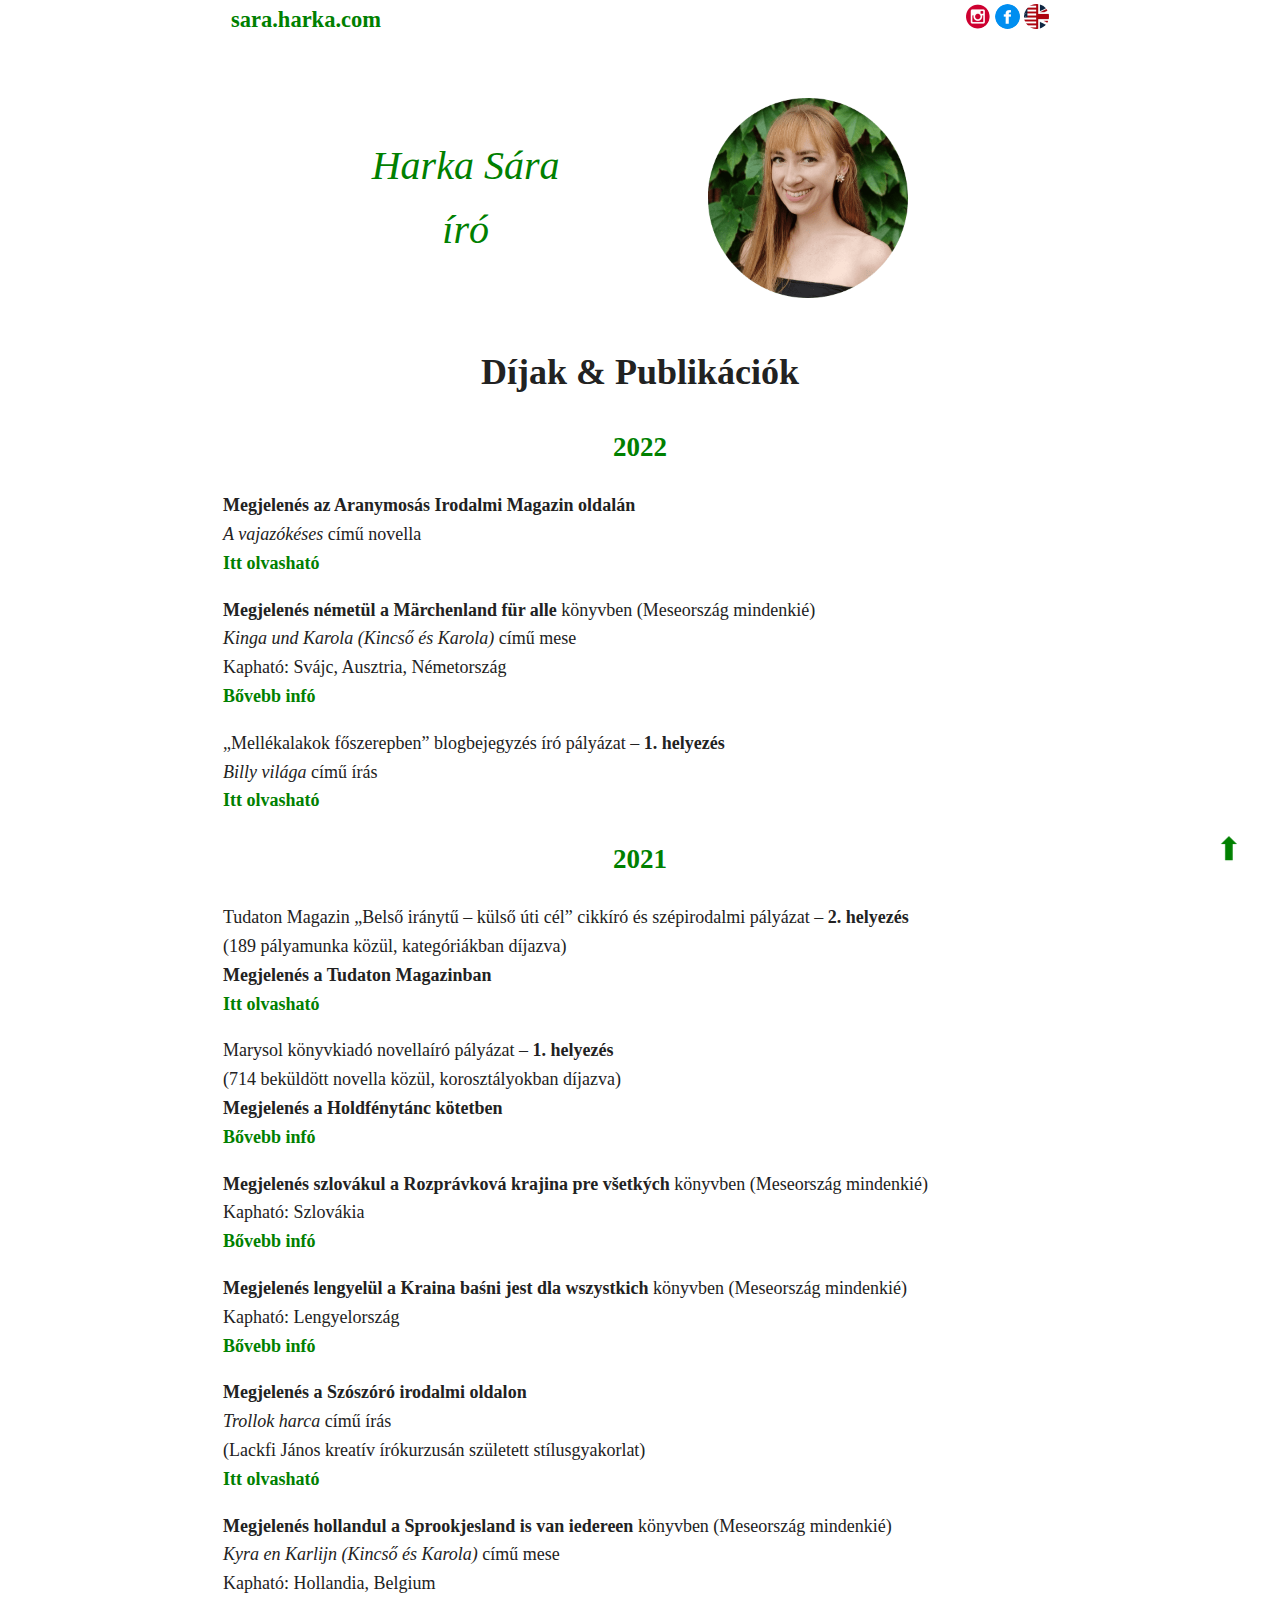
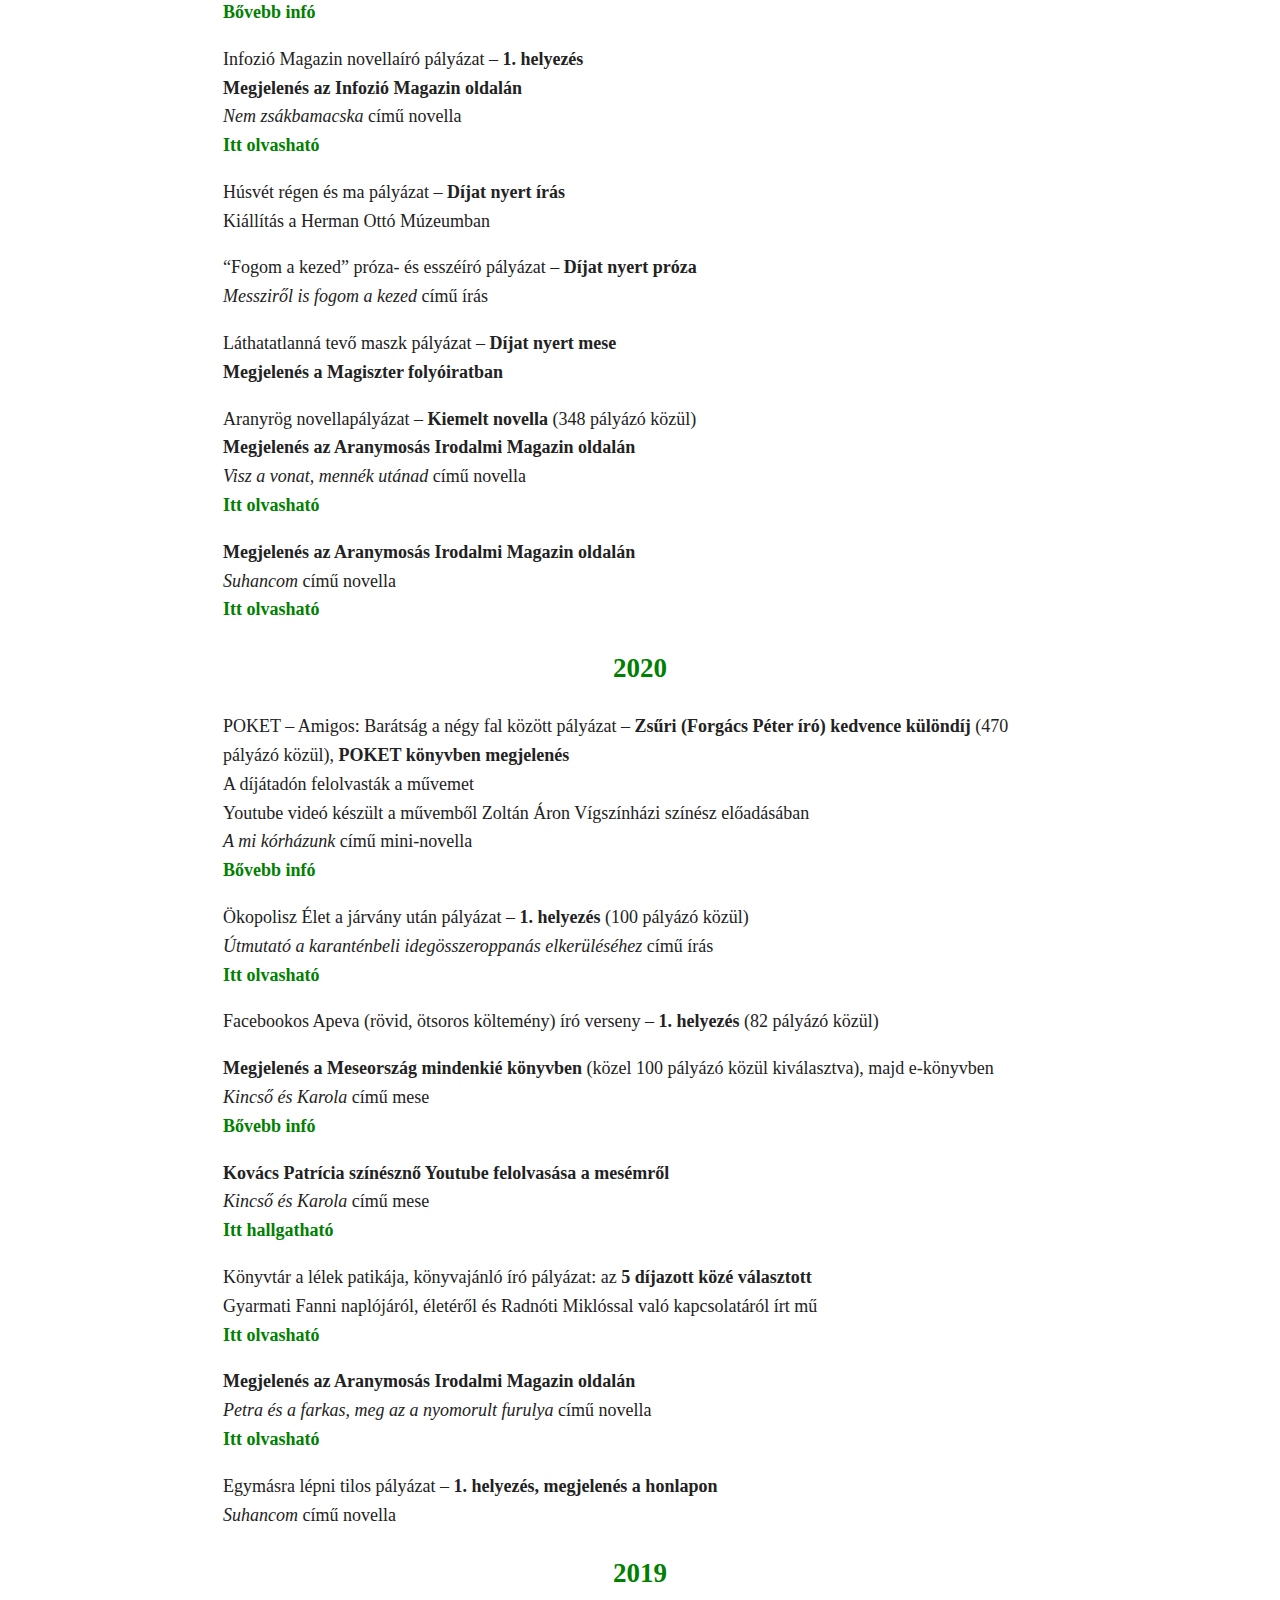
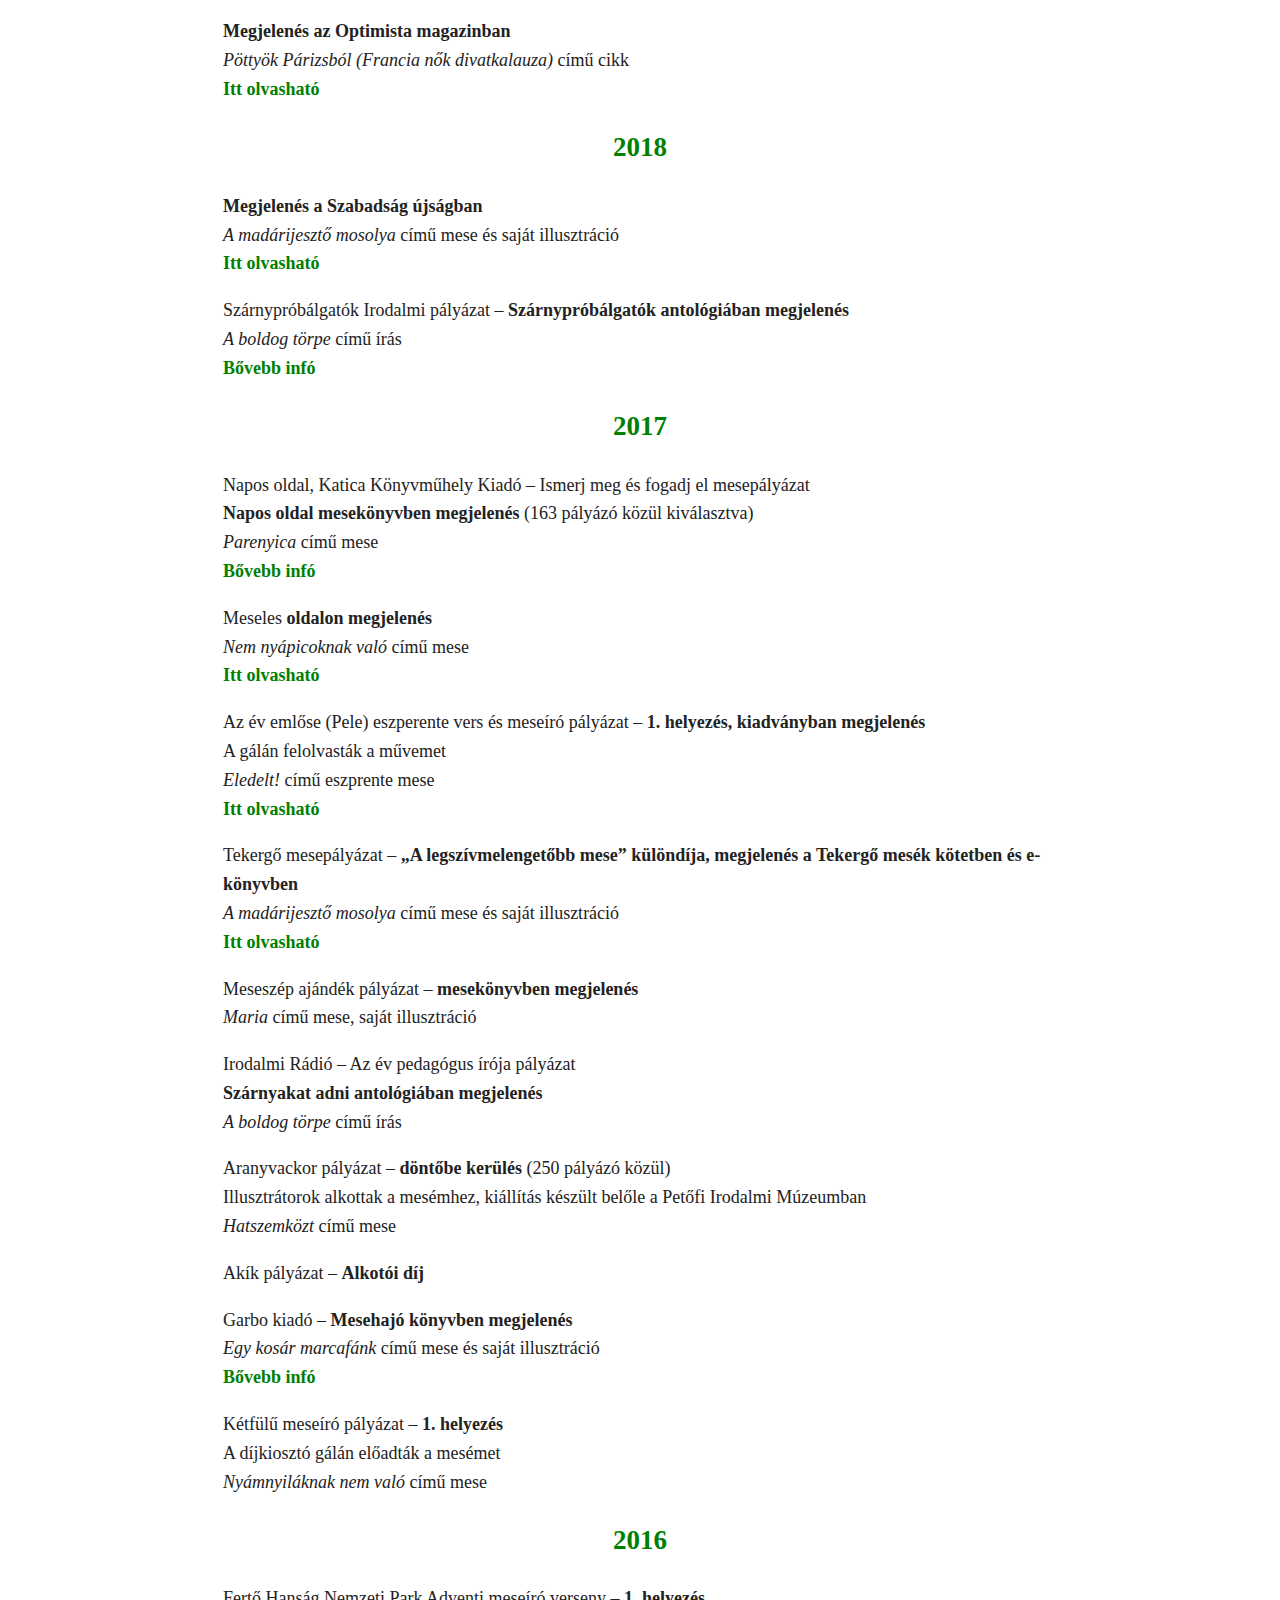
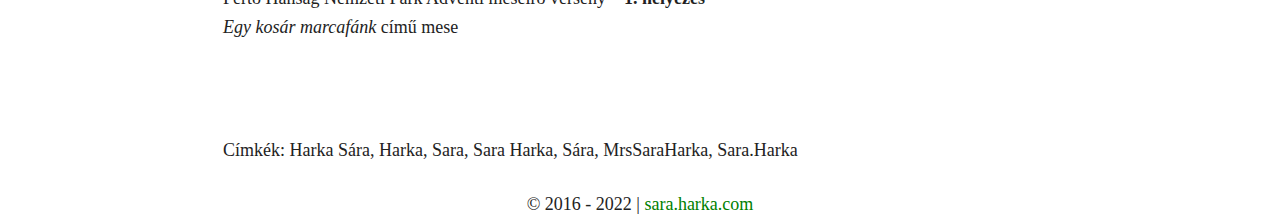
==== commit 0c5de3b4: "Update index.html" ====
--- a/index.html
+++ b/index.html
@@ -89,6 +89,8 @@
         <span class="bold">Megjelenés németül a Märchenland für alle</span>
         könyvben (Meseország mindenkié)
         <br />
+        <i>Kinga und Karola (Kincső és Karola)</i> című mese
+        <br />
         Kapható: Svájc, Ausztria, Németország
         <br /><a
           href="https://shop.stern.de/de_DE/stern-produkte/buecher/maerchenland-fuer-alle/2070386.html"
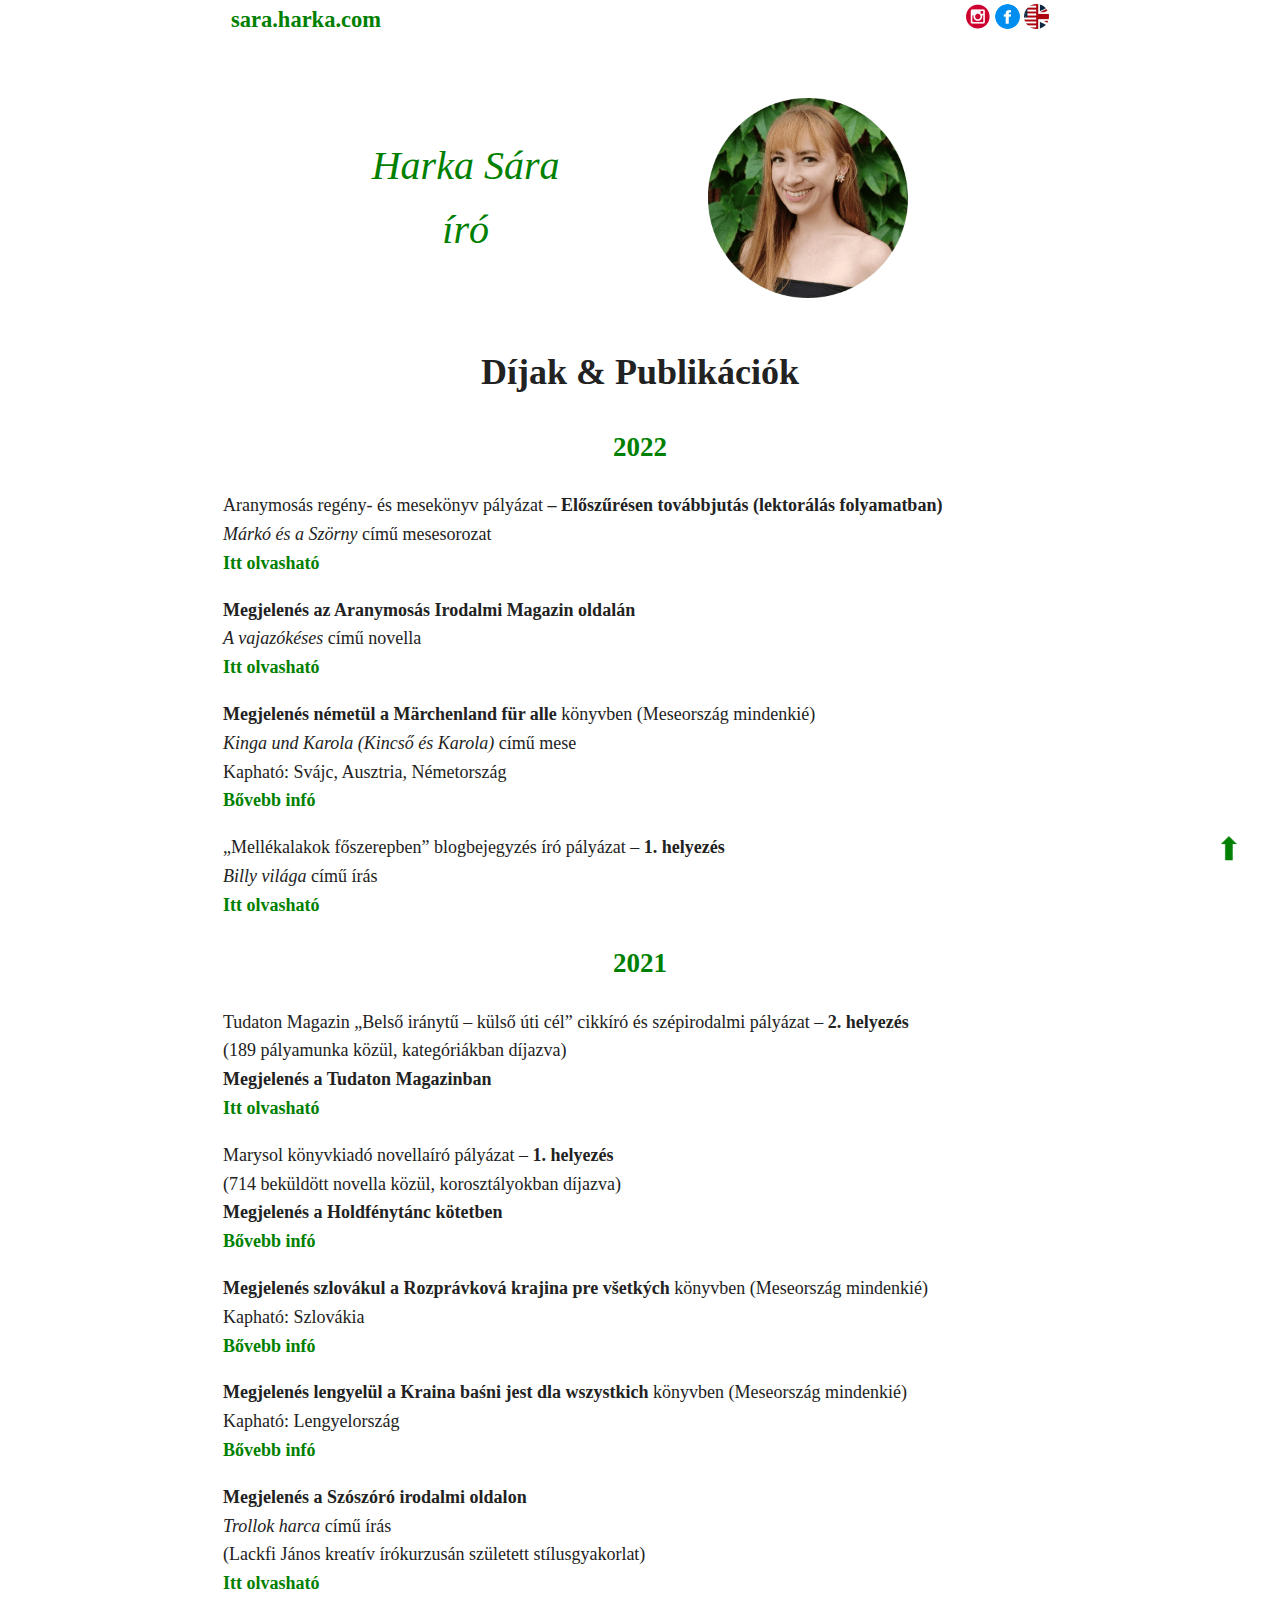
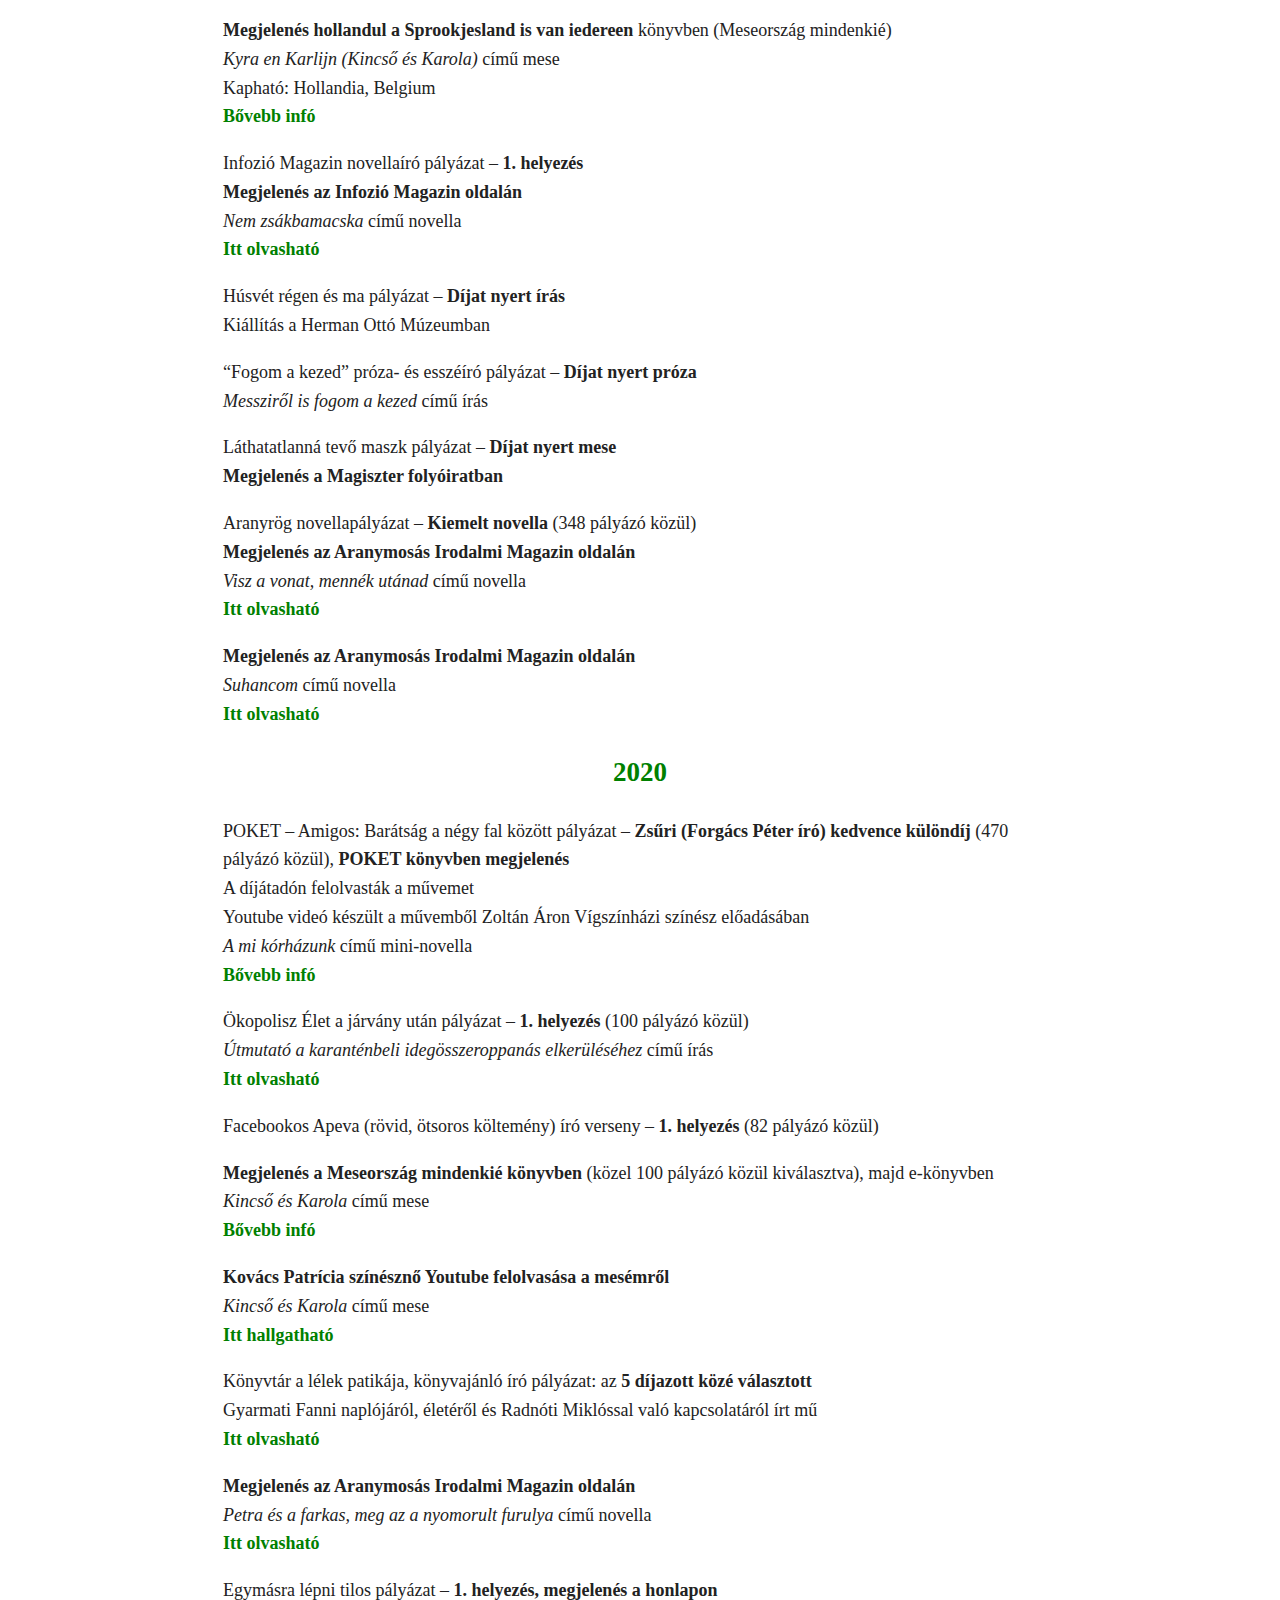
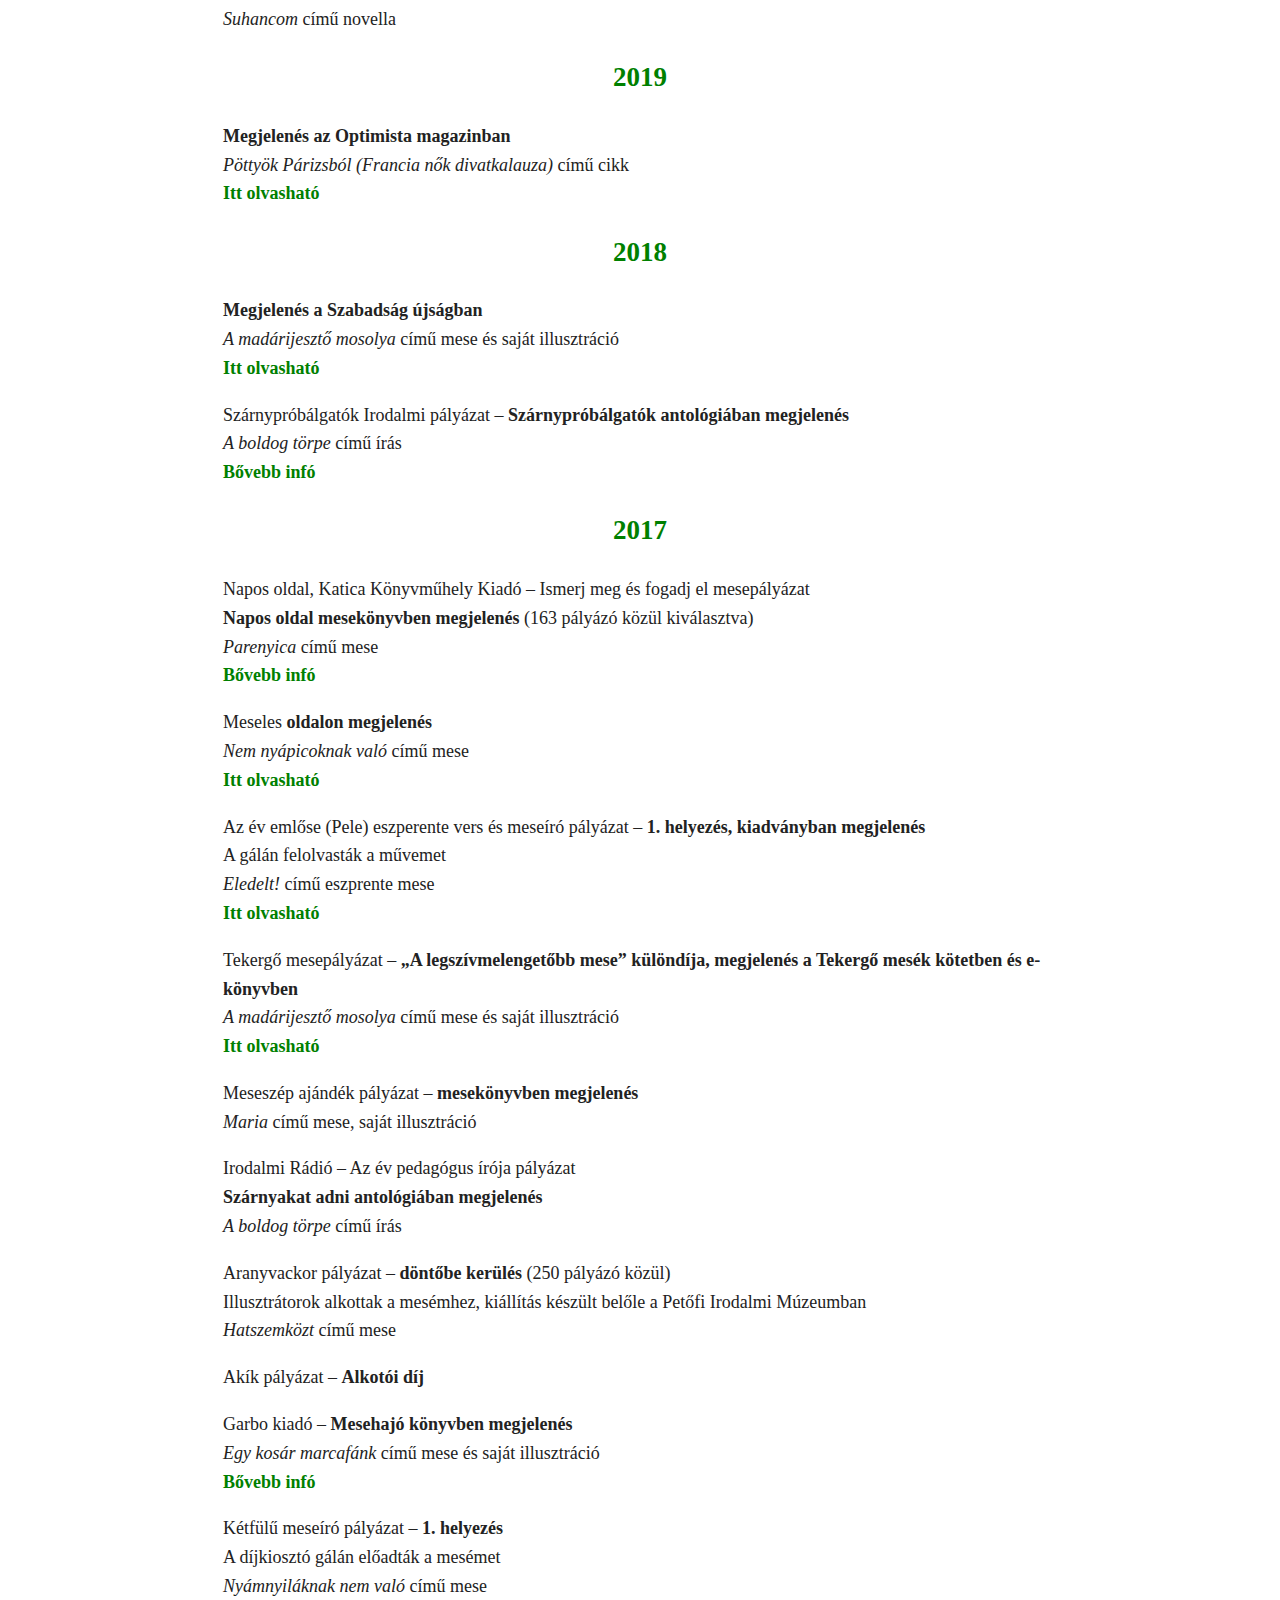
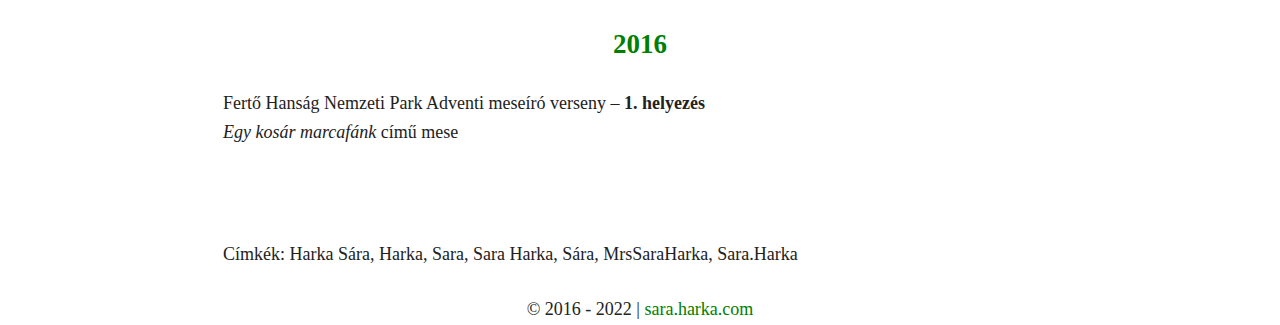
==== commit dc5971b0: "Add new publication" ====
--- a/index.html
+++ b/index.html
@@ -75,6 +75,18 @@
       <h2>2022</h2>
 
       <p>
+        Aranymosás regény- és mesekönyv pályázat
+        <span class="bold"
+          >– Előszűrésen továbbjutás (lektorálás folyamatban) <br /></span
+        ><i>Márkó és a Szörny</i> című mesesorozat<br /><a
+          href="https://aranymosas.konyvmolykepzo.hu/a-lektorok-ele-kerult-mesek-1-csapat-14378.html#content"
+          target="_blank"
+          rel="noreferrer noopener nofollow"
+          ><span class="bold">Itt olvasható</span></a
+        >
+      </p>
+
+      <p>
         <span class="bold"
           >Megjelenés az Aranymosás Irodalmi Magazin oldalán<br /></span
         ><i>A vajazókéses</i> című novella<br /><a
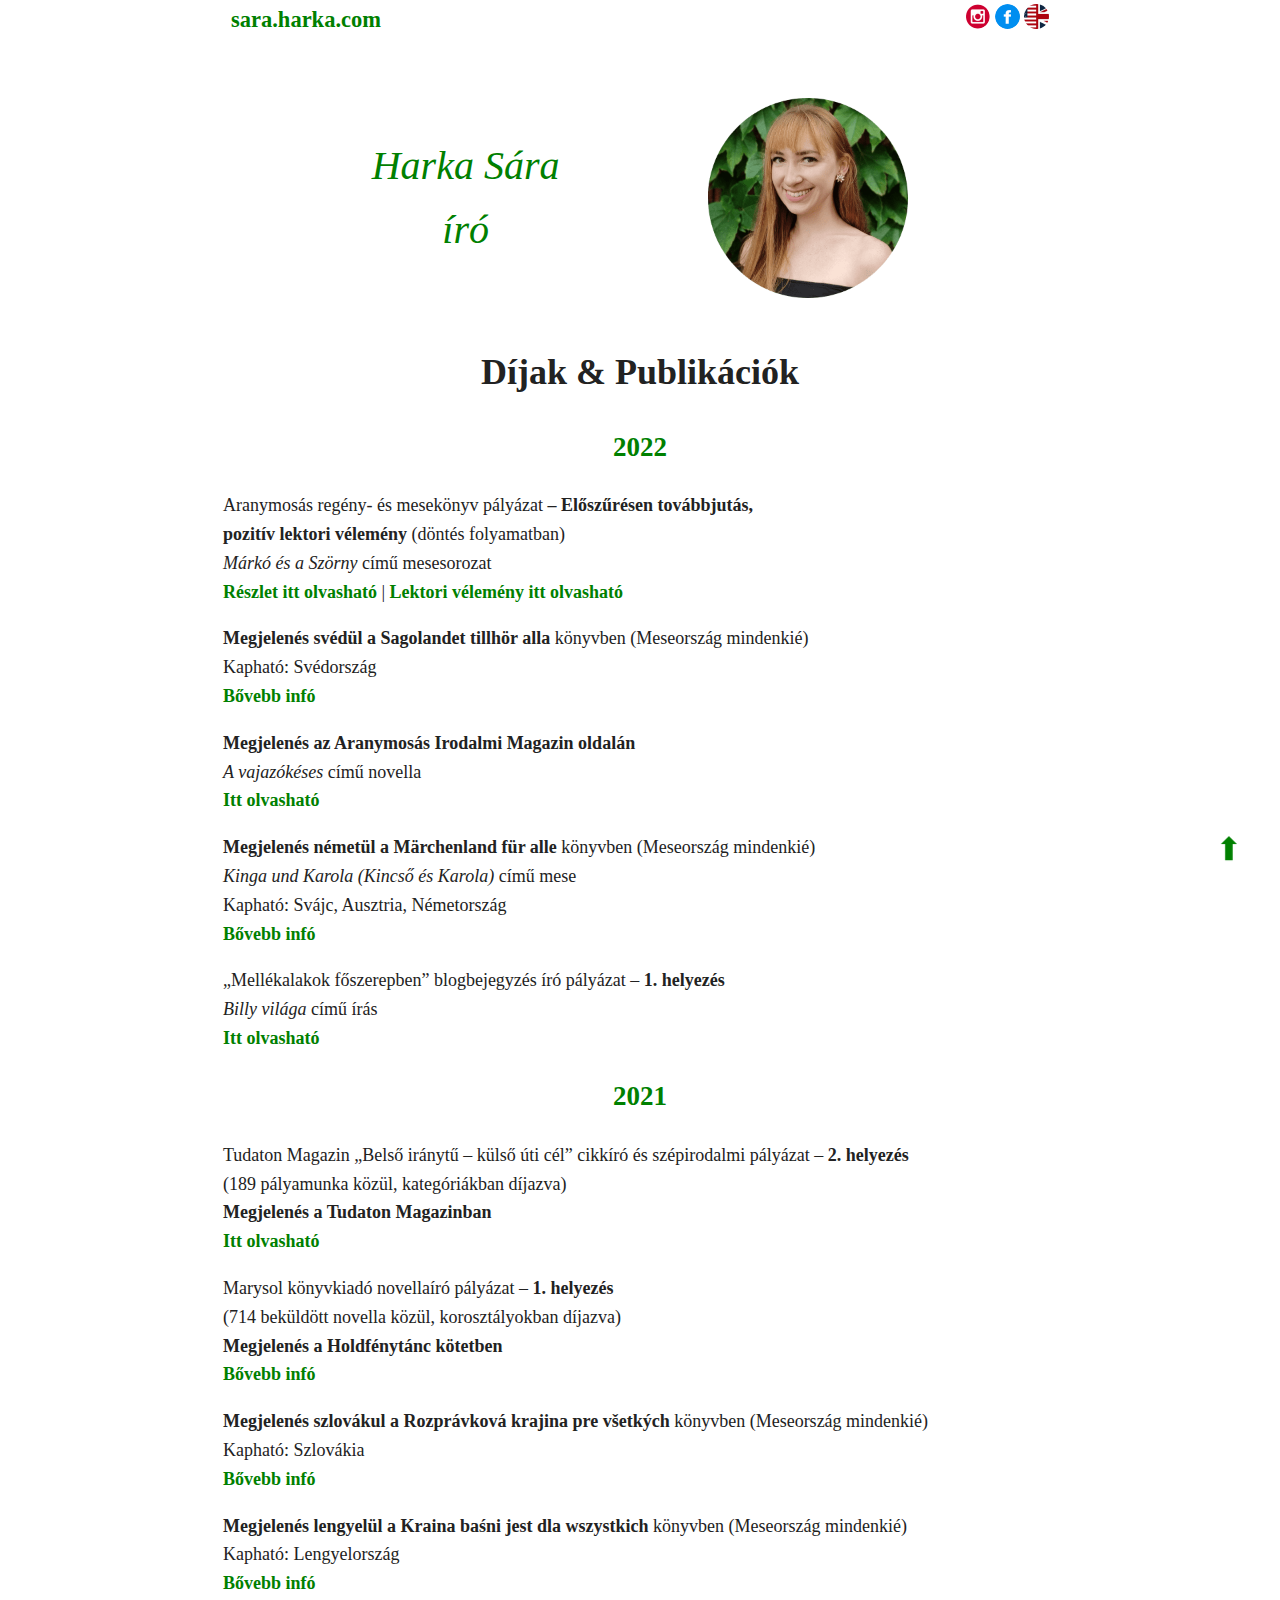
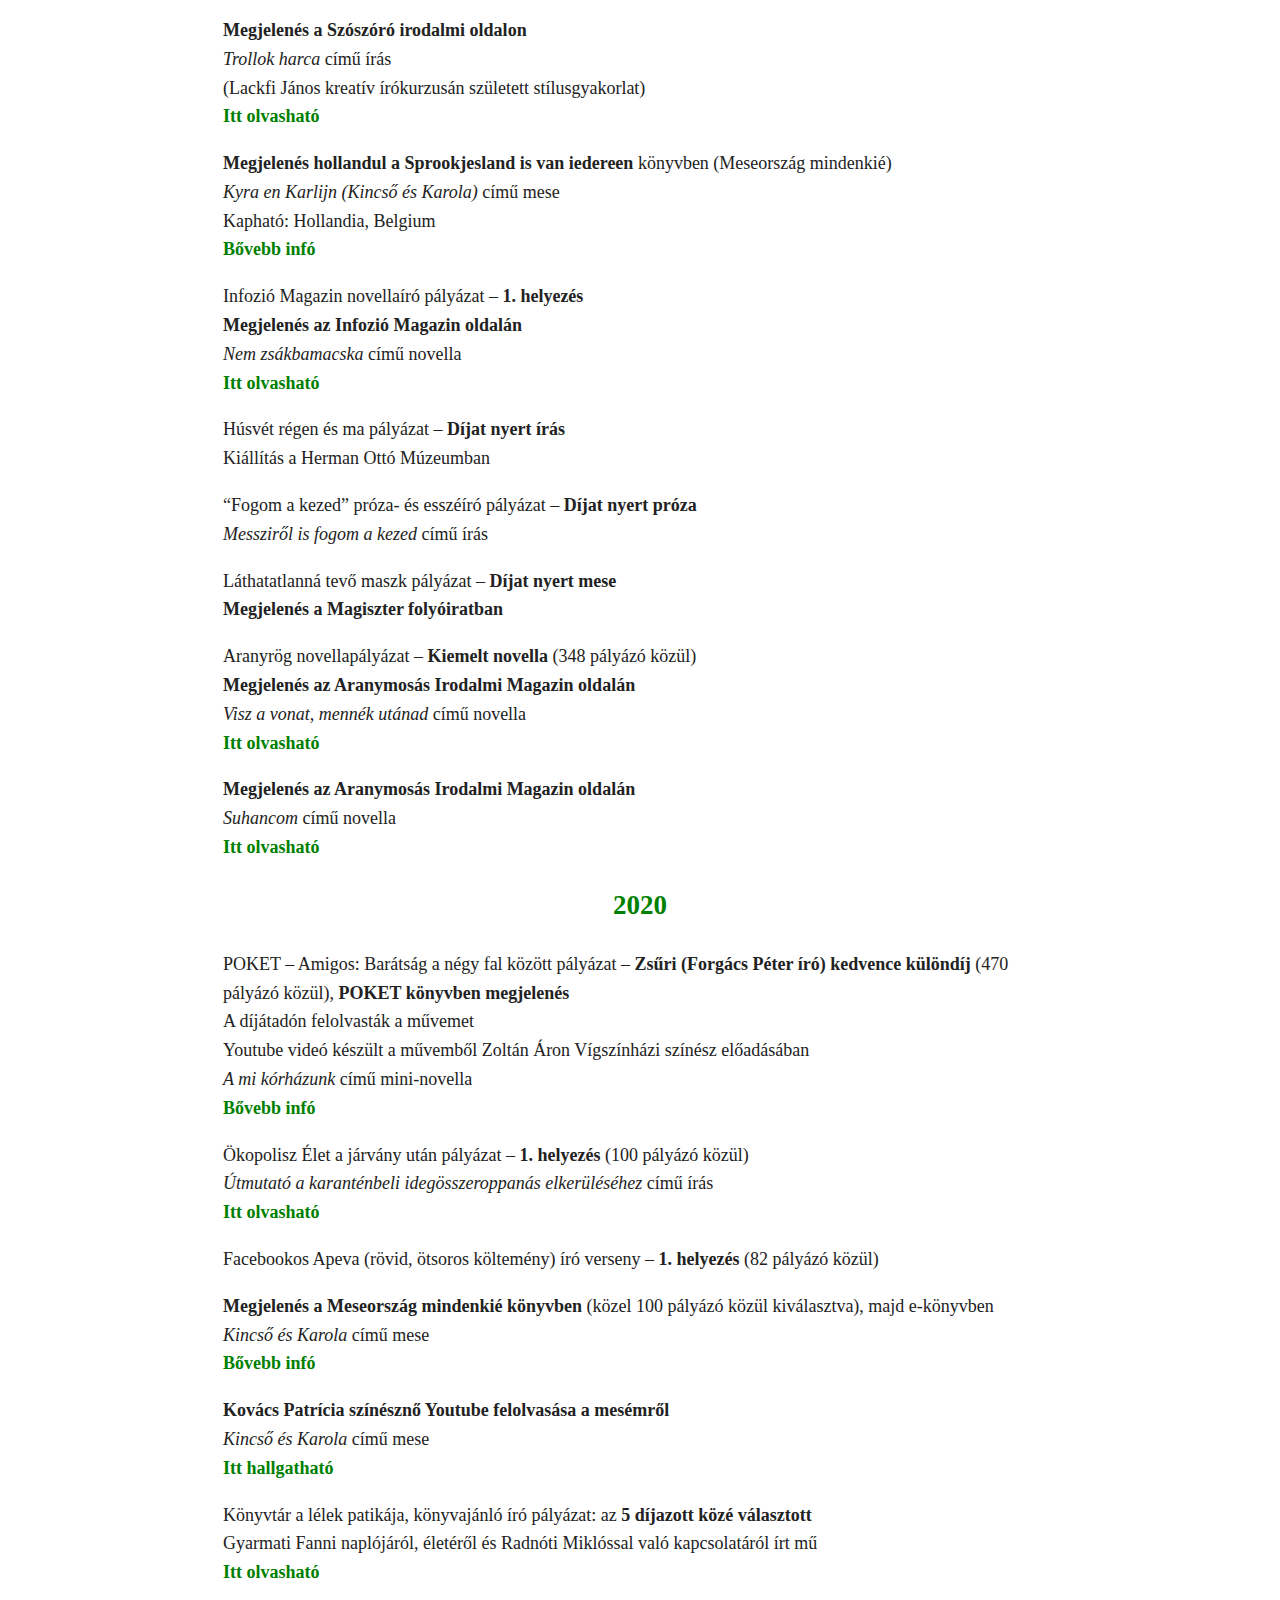
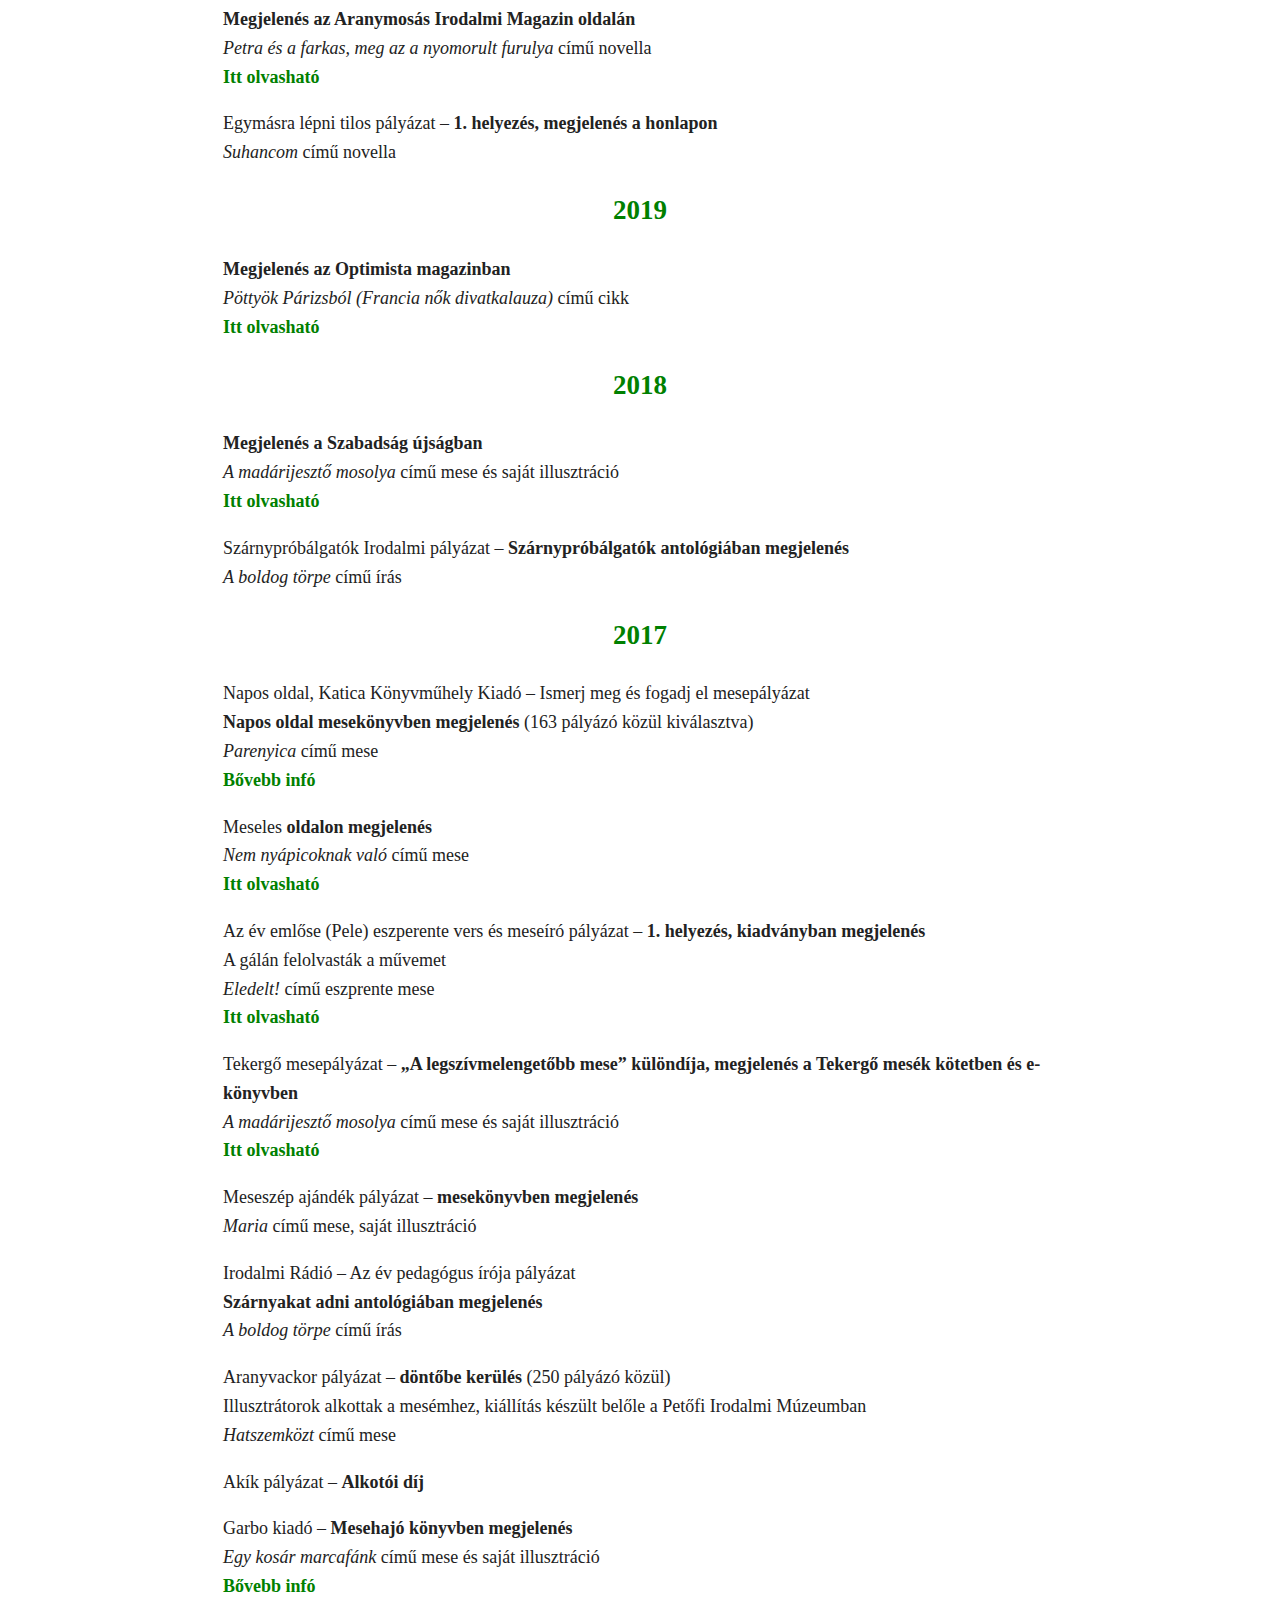
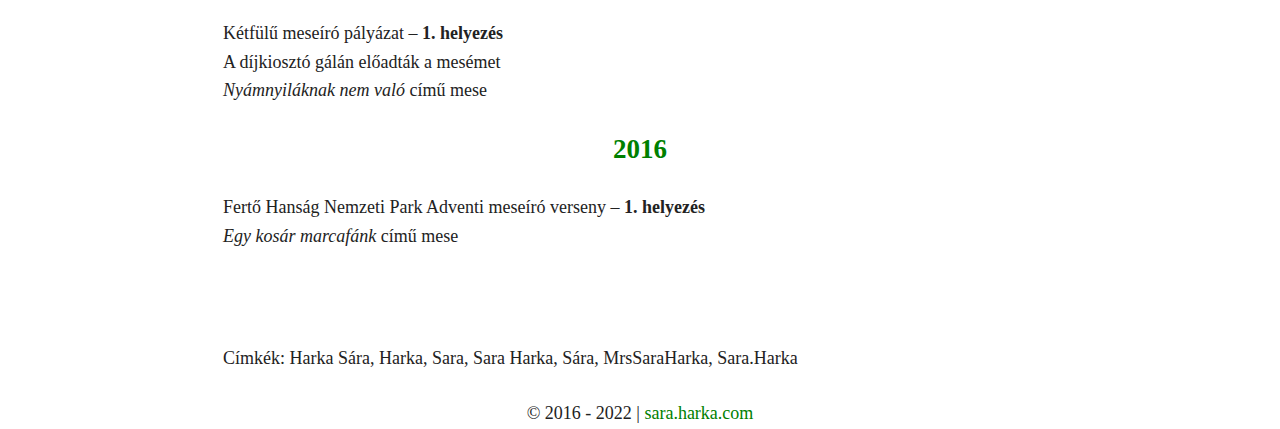
==== commit 6d478c43: "Update index.html" ====
--- a/index.html
+++ b/index.html
@@ -76,13 +76,41 @@
 
       <p>
         Aranymosás regény- és mesekönyv pályázat
-        <span class="bold"
-          >– Előszűrésen továbbjutás (lektorálás folyamatban) <br /></span
-        ><i>Márkó és a Szörny</i> című mesesorozat<br /><a
-          href="https://aranymosas.konyvmolykepzo.hu/a-lektorok-ele-kerult-mesek-1-csapat-14378.html#content"
-          target="_blank"
-          rel="noreferrer noopener nofollow"
-          ><span class="bold">Itt olvasható</span></a
+        <span class="bold">
+          – Előszűrésen továbbjutás,
+          <br />
+          pozitív lektori vélemény
+        </span>
+        (döntés folyamatban)
+        <br />
+        <i>Márkó és a Szörny</i> című mesesorozat<br />
+        <a
+          href="https://aranymosas.konyvmolykepzo.hu/a-lektorok-ele-kerult-mesek-1-csapat-14378.html#:~:text=Harka%20S%C3%A1ra:%20M%C3%A1rk%C3%B3%20%C3%A9s%20a%20Sz%C3%B6rny"
+          target="_blank"
+          rel="noreferrer noopener nofollow"
+          ><span class="bold">Részlet itt olvasható</span></a
+        >
+        |
+        <a
+          href="https://aranymosas.konyvmolykepzo.hu/lektori-hirek-38-14408.html#:~:text=Harka%20S%C3%A1ra:%20M%C3%A1rk%C3%B3%20%C3%A9s%20a%20Sz%C3%B6rny"
+          target="_blank"
+          rel="noreferrer noopener nofollow"
+          ><span class="bold">Lektori vélemény itt olvasható</span></a
+        >
+      </p>
+
+      <p>
+        <span class="bold">Megjelenés svédül a Sagolandet tillhör alla</span>
+        könyvben (Meseország mindenkié)
+        <br />
+        <!-- <i>Kinga und Karola (Kincső és Karola)</i> című mese
+        <br /> -->
+        Kapható: Svédország
+        <br /><a
+          href="https://www.bokus.com/bok/9789188226174/sagolandet-tillhor-alla"
+          target="_blank"
+          rel="noreferrer noopener nofollow"
+          ><span class="bold">Bővebb infó</span></a
         >
       </p>
 
@@ -397,12 +425,7 @@
       <p>
         Szárnypróbálgatók Irodalmi pályázat –
         <span class="bold">Szárnypróbálgatók antológiában megjelenés</span
-        ><br /><i>A boldog törpe</i> című írás<br /><a
-          href="https://libri.hu/konyv/szarnyprobalgatok-2018--1.html#product-page-header"
-          target="_blank"
-          rel="noreferrer noopener nofollow"
-          ><span class="bold">Bővebb infó</span></a
-        >
+        ><br /><i>A boldog törpe</i> című írás<br />
       </p>
 
       <h2>2017</h2>
@@ -424,7 +447,7 @@
           >Nem nyápicoknak való</i
         >
         című mese<br /><a
-          href="https://meseles.hu/mese/harka-sara-nem-nyapicoknak-valo/#main-area"
+          href="https://web.archive.org/web/20210423144146/https://meseles.hu/mese/harka-sara-nem-nyapicoknak-valo/"
           target="_blank"
           rel="noreferrer noopener nofollow"
           ><span class="bold">Itt olvasható</span></a
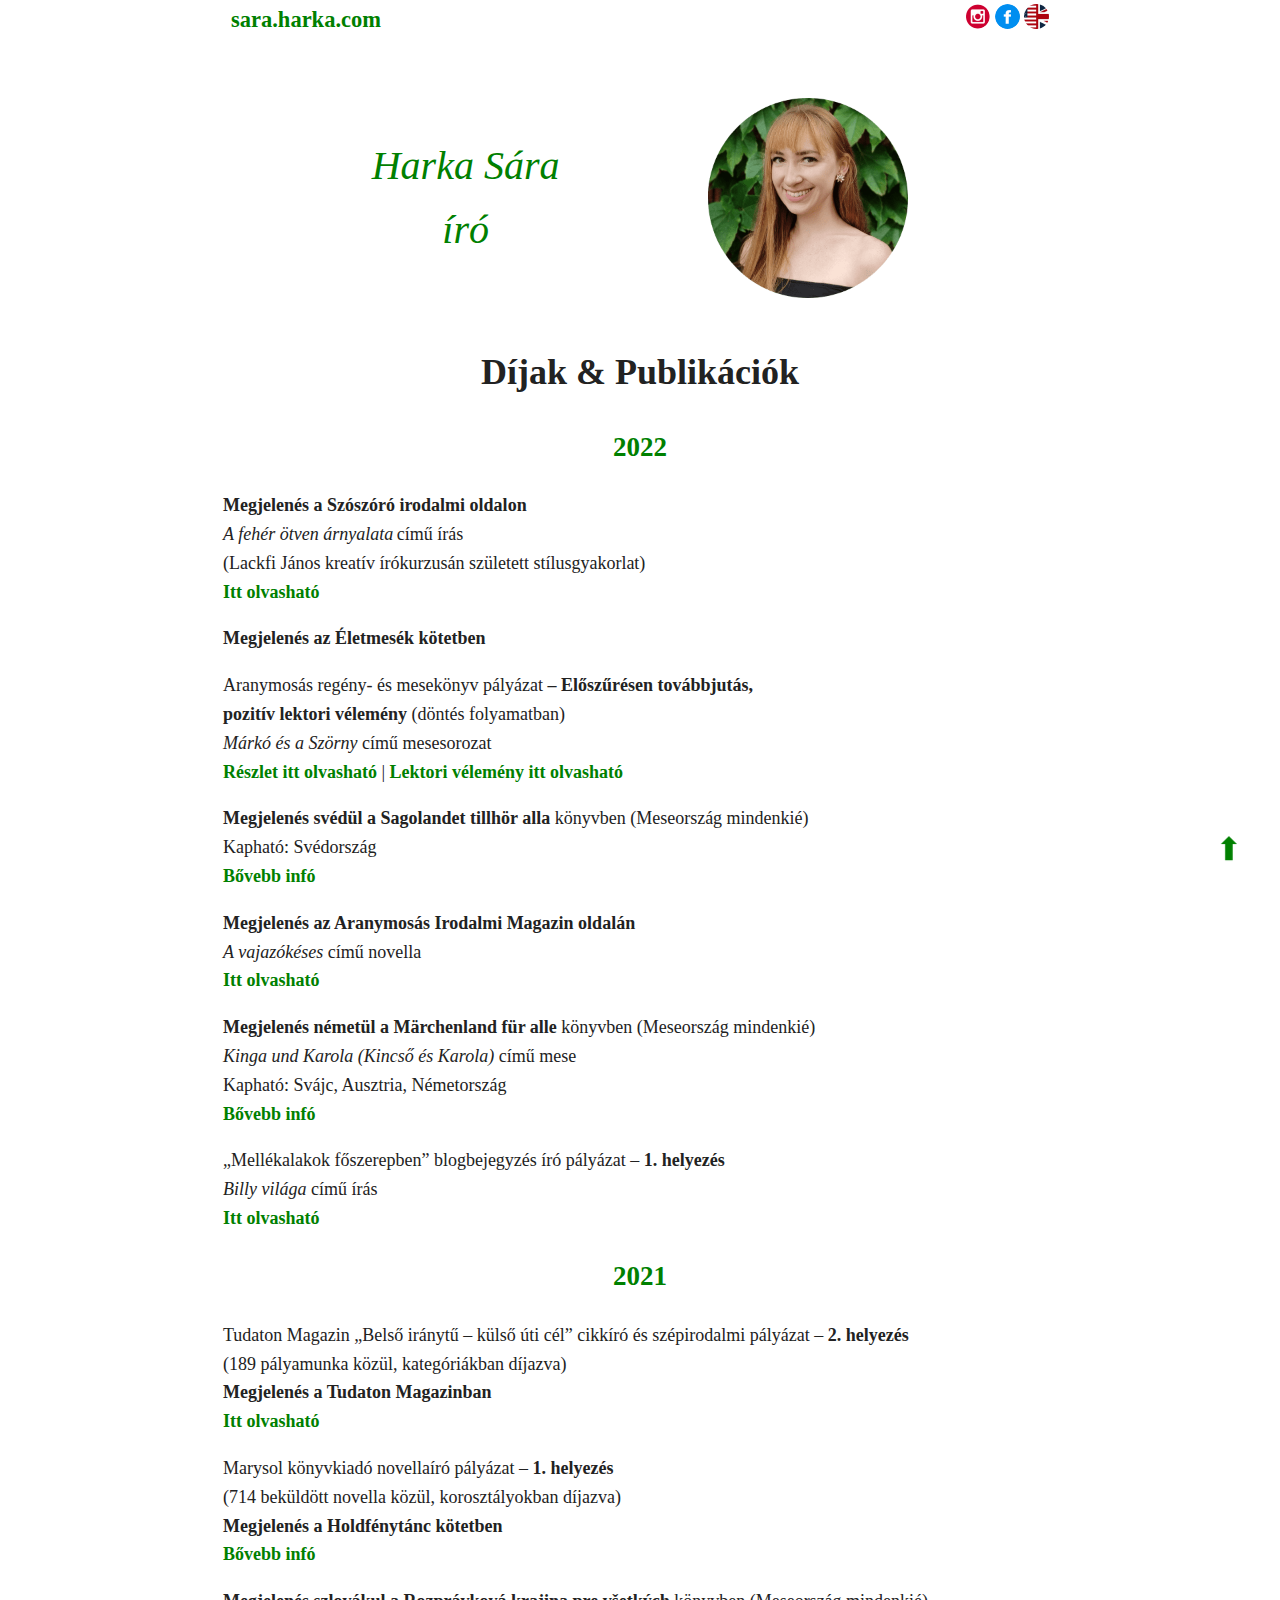
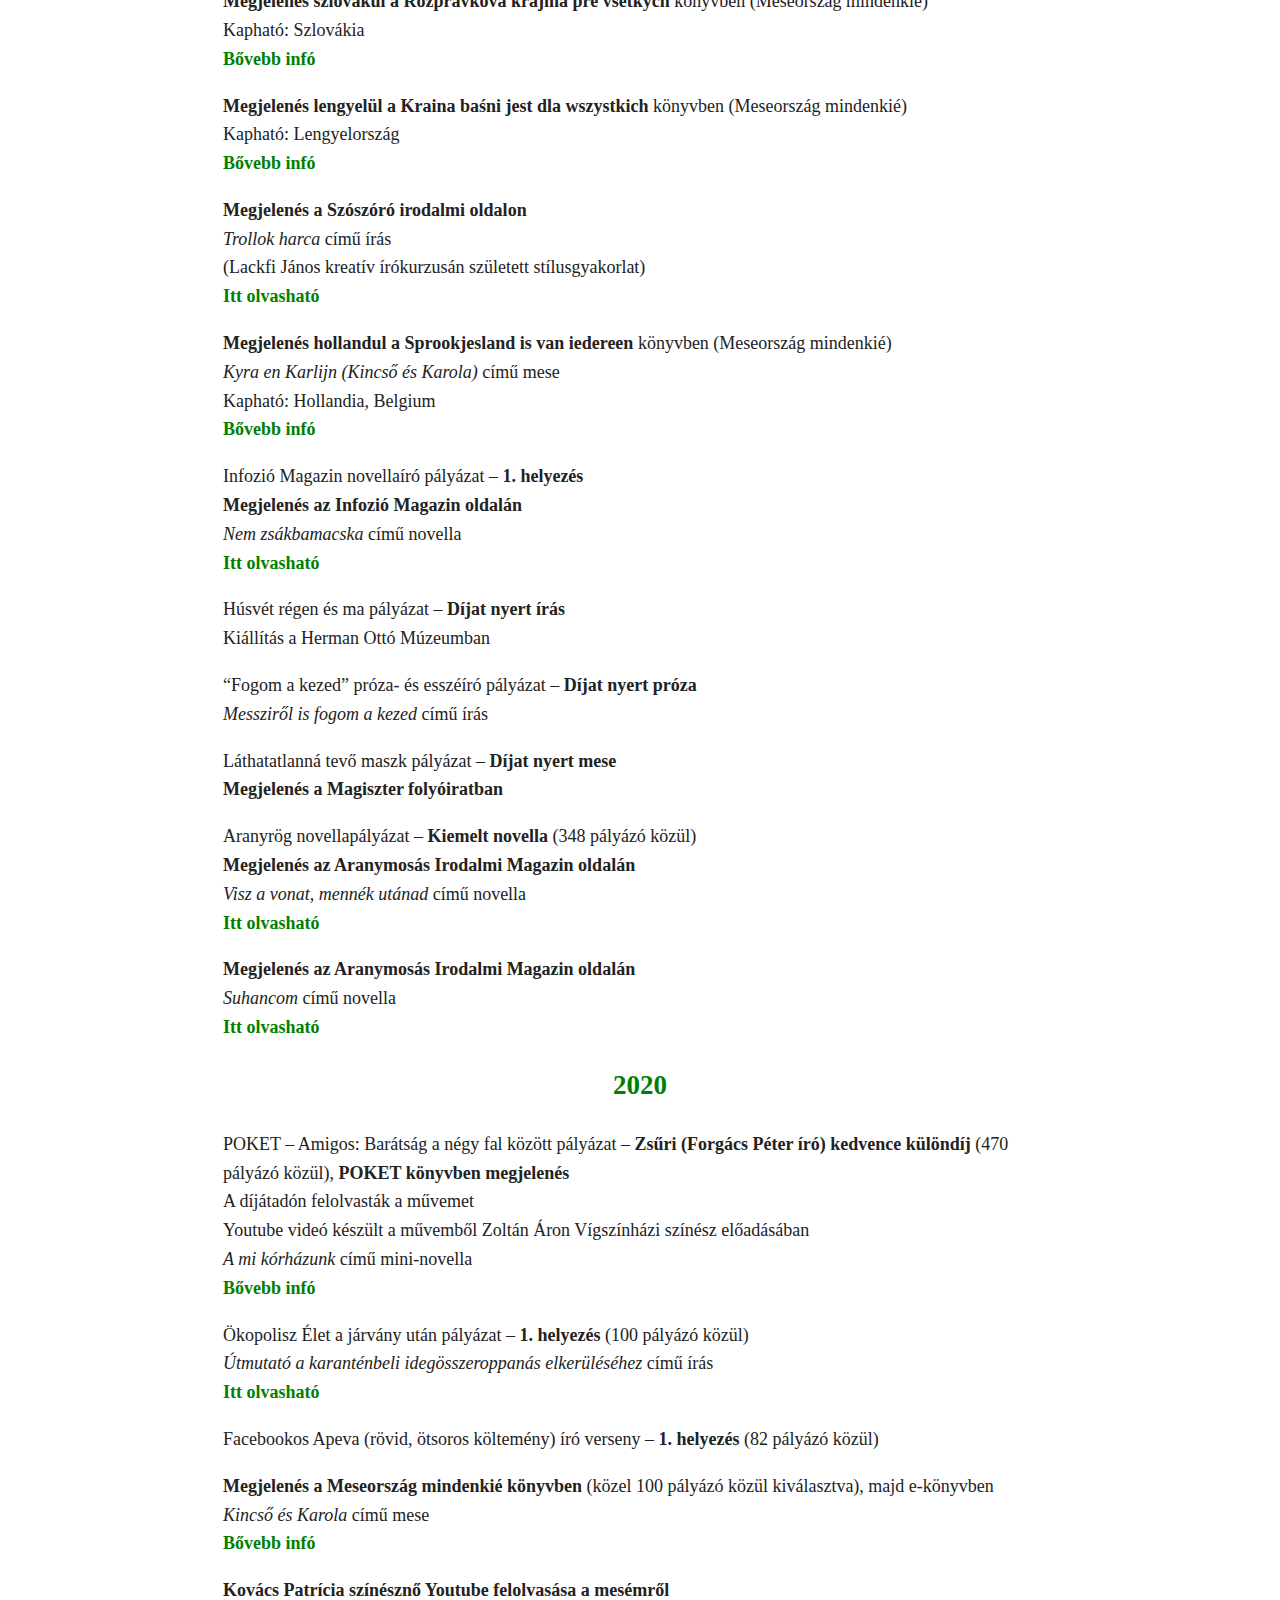
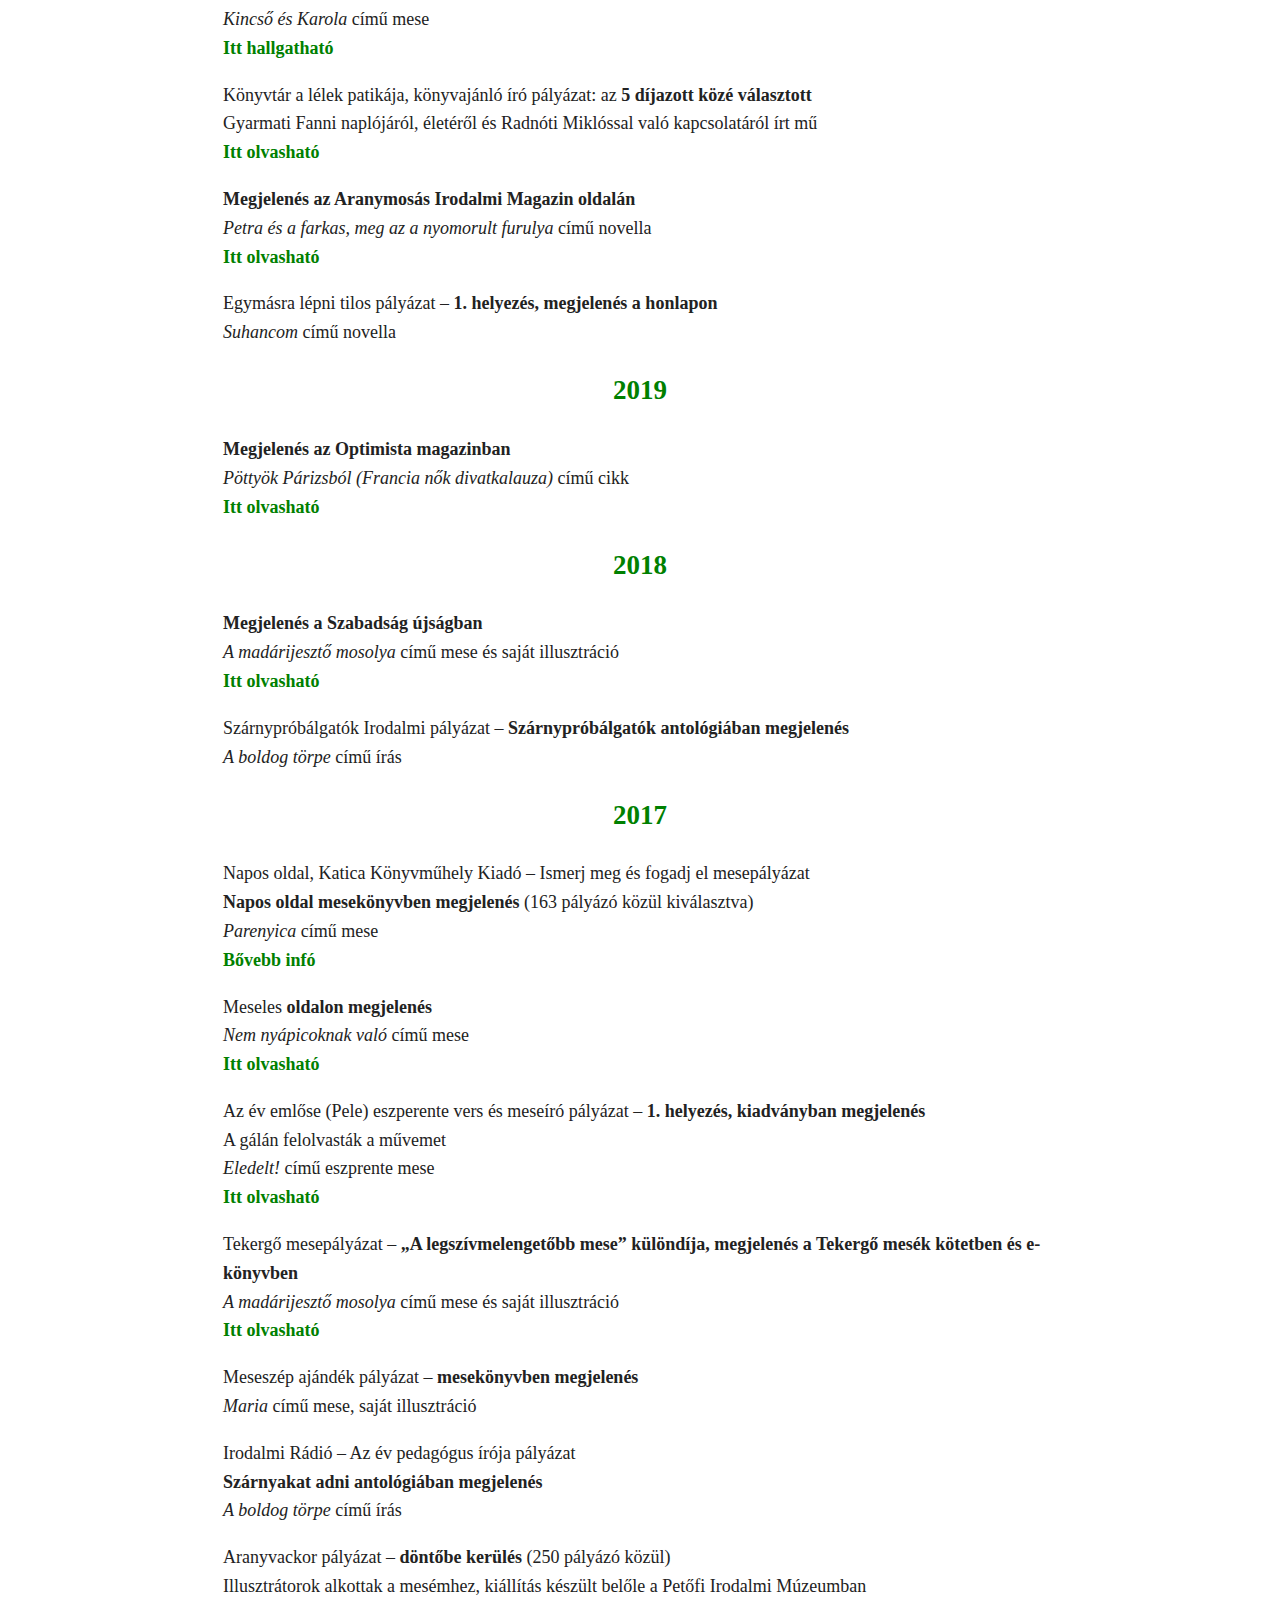
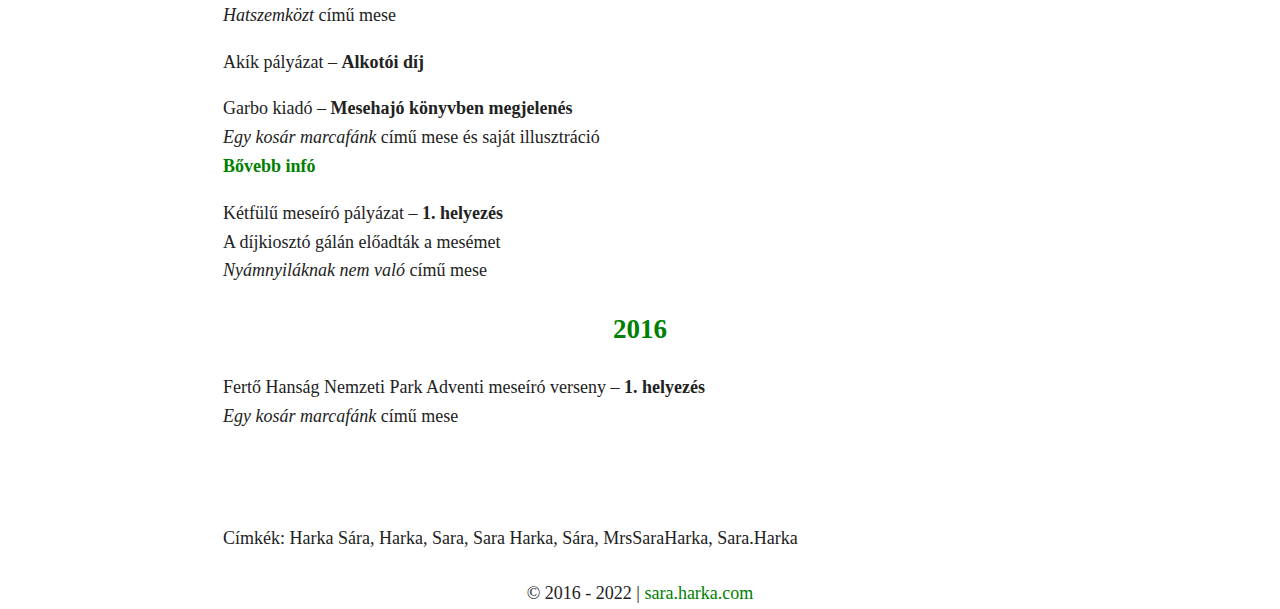
==== commit e928684d: "Add item to list" ====
--- a/index.html
+++ b/index.html
@@ -75,6 +75,24 @@
       <h2>2022</h2>
 
       <p>
+        <span class="bold">Megjelenés a Szószóró irodalmi oldalon </span>
+        <br />
+        <i>A fehér ötven árnyalata</i> című írás
+        <br />
+        (Lackfi János kreatív írókurzusán született stílusgyakorlat)
+        <br /><a
+          href="https://www.facebook.com/permalink.php?story_fbid=pfbid02CnBzC1fEqktDHTYQxNZGT87JrSJUQp6pohGCeoeck88jHAFpNWwj5cHRV5iHpvjYl&id=103857835157182"
+          target="_blank"
+          rel="noreferrer noopener nofollow"
+          ><span class="bold">Itt olvasható</span></a
+        >
+      </p>
+
+      <p>
+        <span class="bold"> Megjelenés az Életmesék kötetben </span>
+      </p>
+
+      <p>
         Aranymosás regény- és mesekönyv pályázat
         <span class="bold">
           – Előszűrésen továbbjutás,
